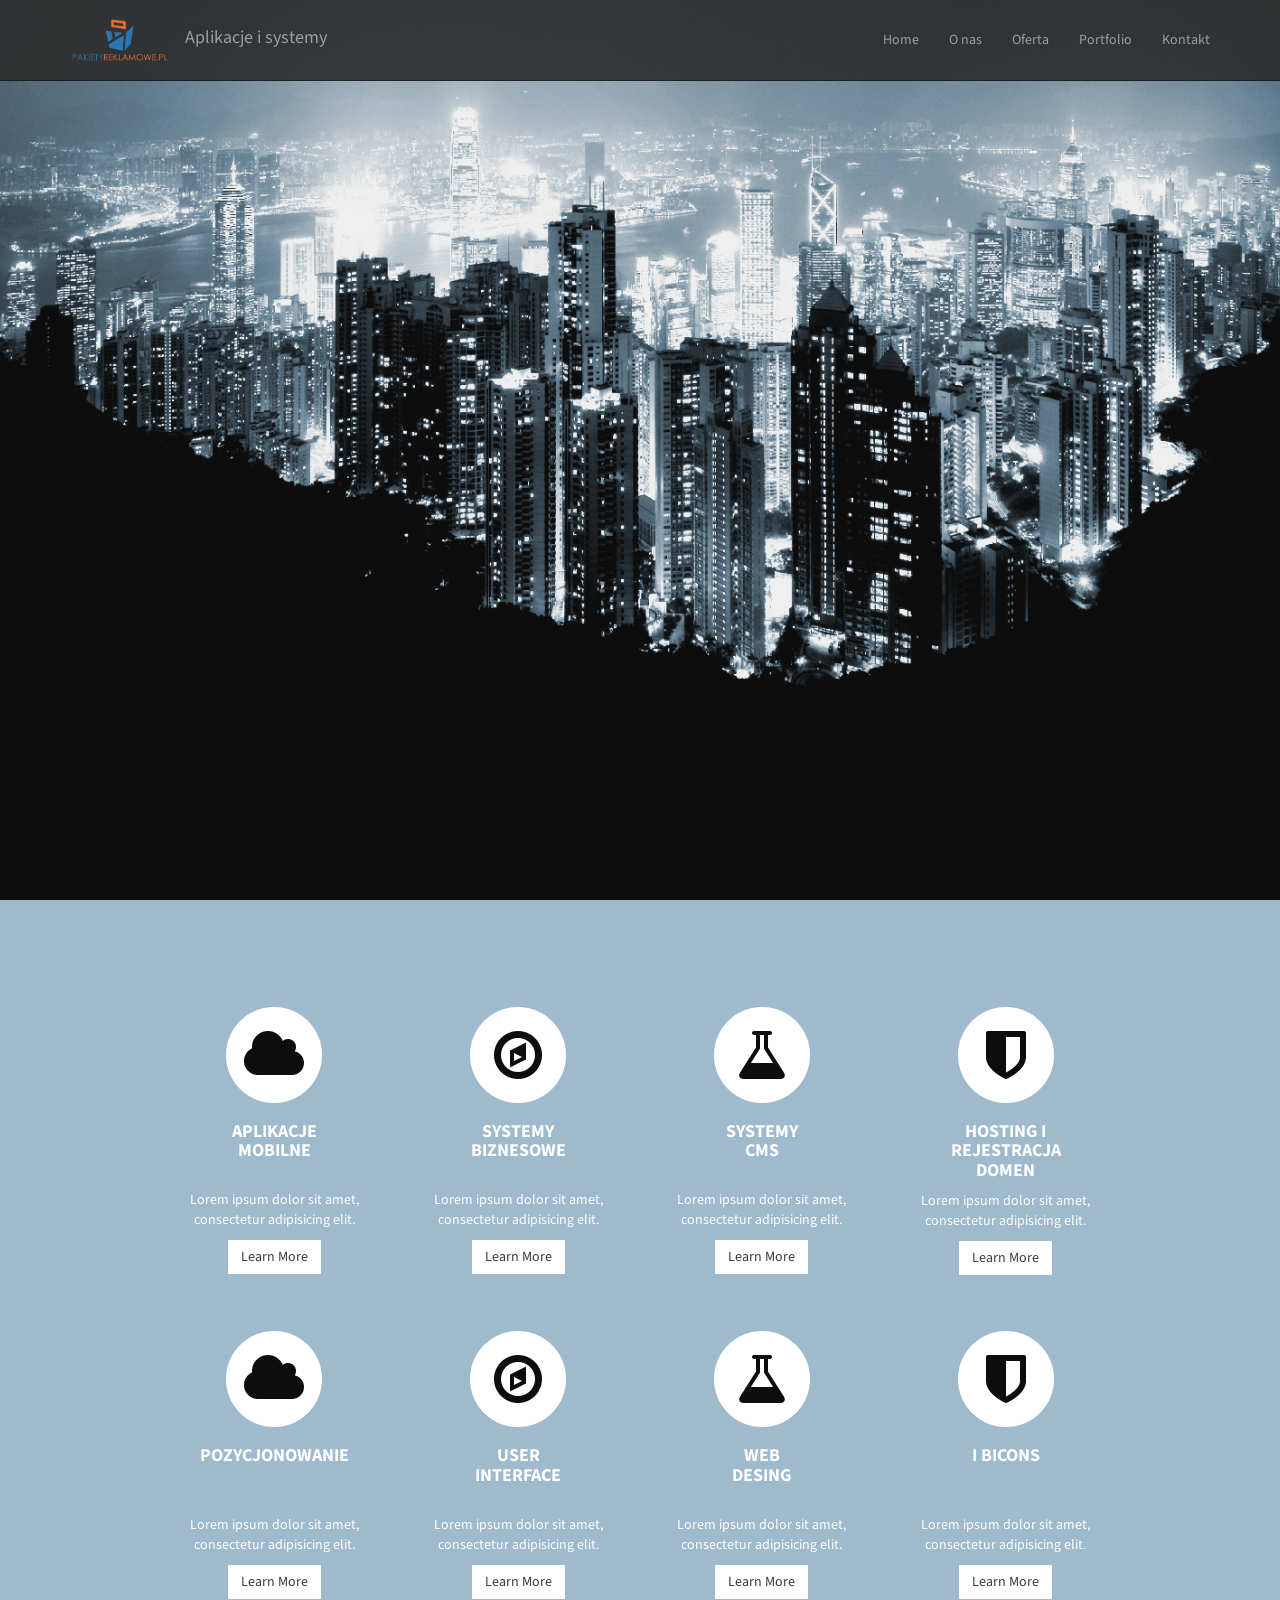
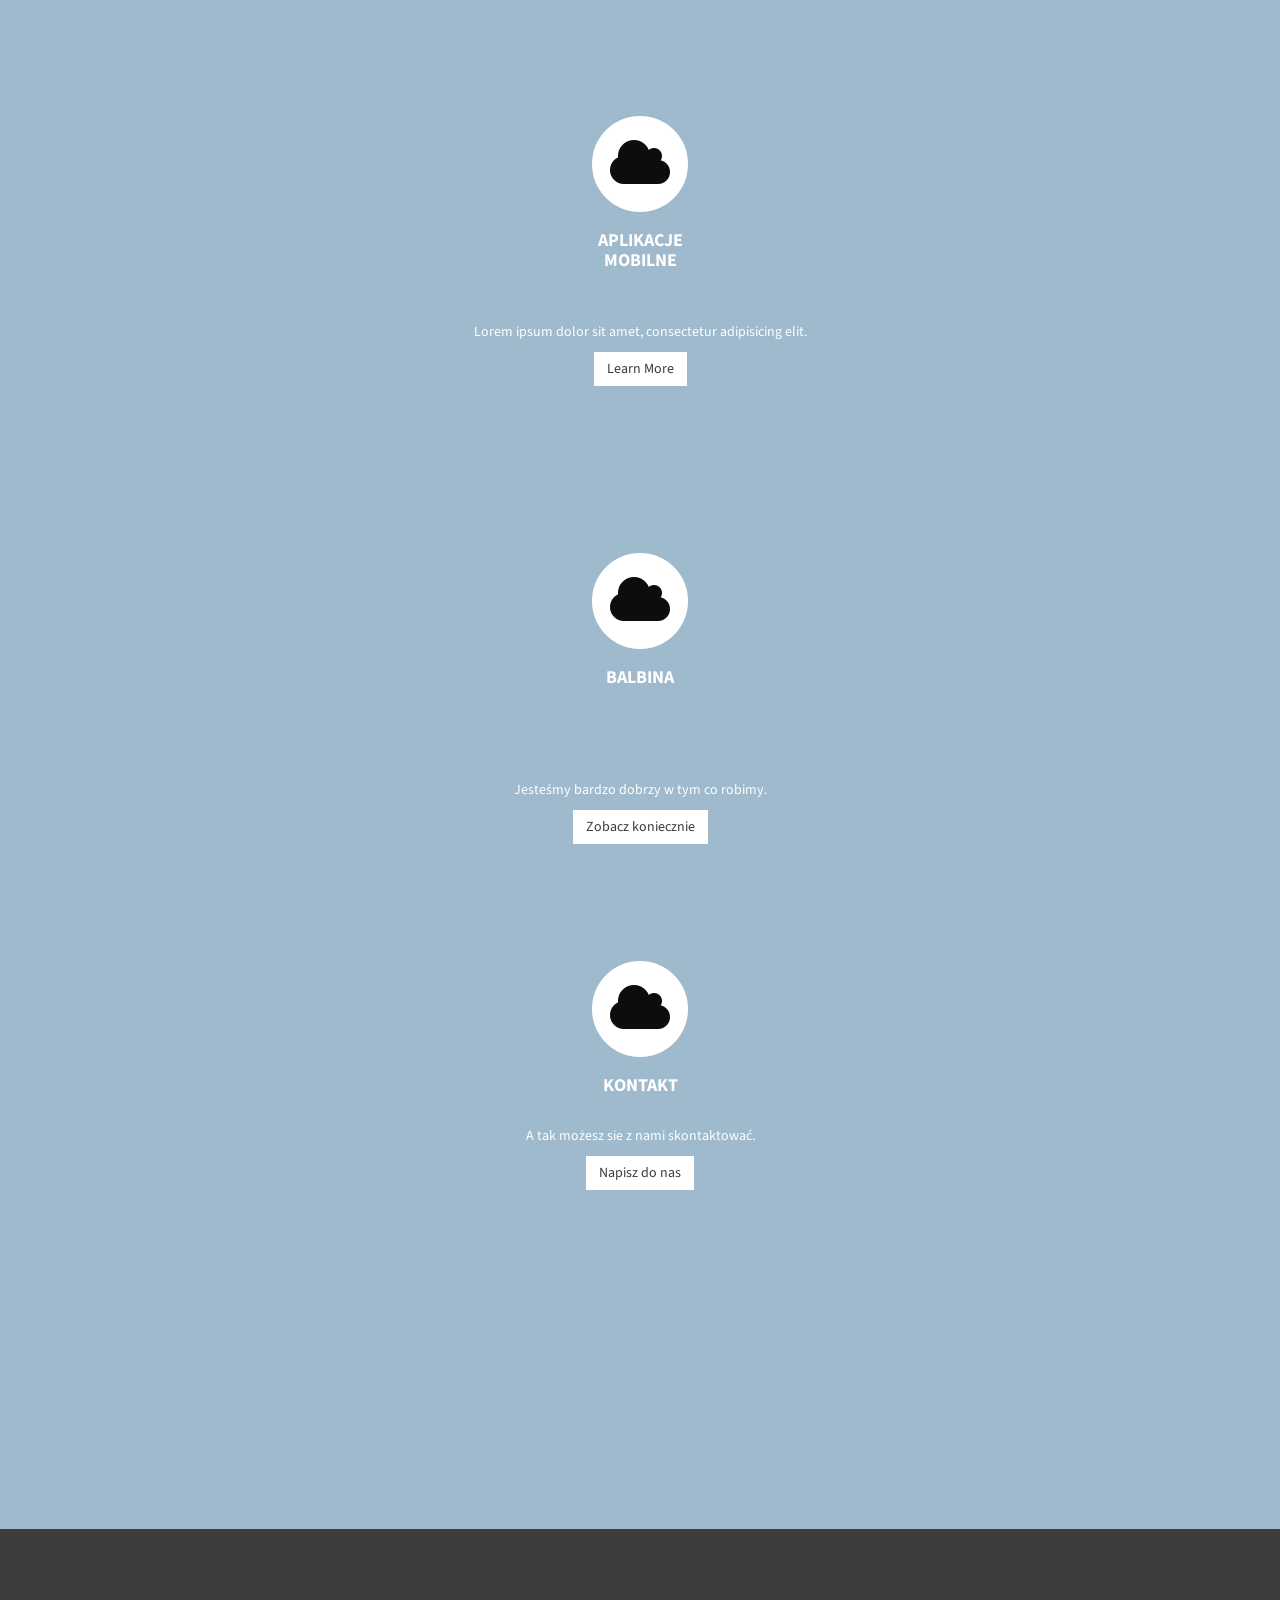
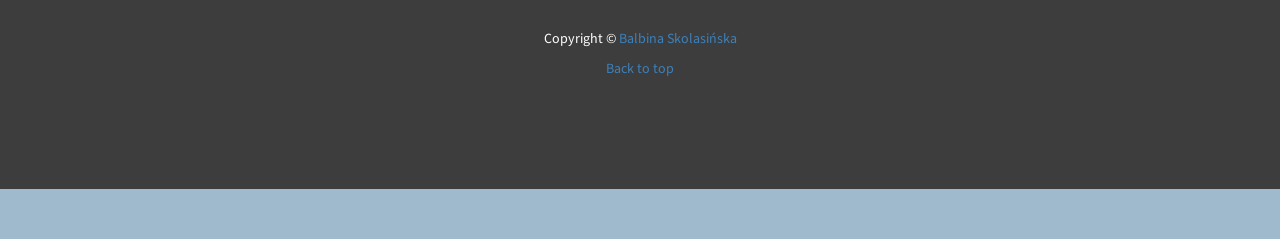
==== index.html @ dfa68007 "na środku" ====
<html>
<head>

    <meta charset="utf-8">
    <meta http-equiv="X-UA-Compatible" content="IE=edge">
    <meta name="viewport" content="width=device-width, initial-scale=1">
    <meta name="description" content="">
    <meta name="author" content="">

    <title>APLIKACJEISYSTEMY.PL</title>

    <!-- Bootstrap Core CSS -->
    <link href="css/bootstrap.min.css" rel="stylesheet">

    <!-- Custom CSS -->
    <link href="css/stylish-portfolio.css" rel="stylesheet">

    <!-- Custom Fonts -->
    <link href="font-awesome/css/font-awesome.min.css" rel="stylesheet" type="text/css">
    <link href="http://fonts.googleapis.com/css?family=Source+Sans+Pro:300,400,700,300italic,400italic,700italic" rel="stylesheet" type="text/css">

    <!--Custom jQuery -->
    <script type="text/javascript" src="js/bootstrap.js"></script>
    <script type="text/javascript" src="js/scrollspy.js"></script>
    <script src="http://ajax.googleapis.com/ajax/libs/jquery/1.10.2/jquery.min.js"></script>
    <script type="text/javascript" src="js/scroll.js"></script>

    <!-- HTML5 Shim and Respond.js IE8 support of HTML5 elements and media queries -->
    <!-- WARNING: Respond.js doesn't work if you view the page via file:// -->
    <!--[if lt IE 9]>
        <script src="https://oss.maxcdn.com/libs/html5shiv/3.7.0/html5shiv.js"></script>
        <script src="https://oss.maxcdn.com/libs/respond.js/1.4.2/respond.min.js"></script>
    <![endif]-->
    
 
</head>

<body data-spy="scroll" data-target="#collapse navbar-collapse navHeaderCollapse">


<div class = "navbar navbar-inverse navbar-fixed-top" >
	<div class = "container">
	  <a class="navbar-brand page-scroll" href="#page-top"><img src ="img/logo.png" height=50px width = 100px /> </a>
            
		<a href = "#top" class = "navbar-brand">Aplikacje i systemy</a>

<button class = "navbar-toggle" data-toggle = "collapse" data-target = ".navHeaderCollapse">

<span class = "icon-bar"></span>
<span class = "icon-bar"></span>
<span class = "icon-bar"></span>


</button>
		<div class = "collapse navbar-collapse navHeaderCollapse">
			<ul class = "nav navbar-nav navbar-right">
			<li><a href="#top">Home</a></li>
			<li><a href="#onas">O nas</a></li>
			<li><a href="#oferta">Oferta</a></li>
			<li><a href="#portfolio">Portfolio</a></li>
			<li><a href="#kontakt">Kontakt</a></li>

			</ul>

			</div>
			</div>
			</div>
			</div>
           


<header id="top" class="header">
        <div class="text-vertical-center">
           
            
        </div>
    </header>



<section  class="onas bg-primary">
        <div class="container" id="onas">
            <div class="row text-center">
                <div class="col-lg-10 col-lg-offset-1">
                    
                    <!--<hr class="small">-->
                    <div class="row" style="margin-top:80px">
                        <div class="col-md-3 col-sm-6">
                            <div class="service-item">
                                <span class="fa-stack fa-4x">
                                <i class="fa fa-circle fa-stack-2x"></i>
                                <i class="fa fa-cloud fa-stack-1x text-primary"></i>
                            </span>
                                <h4 class="podwojne">
                                    <strong>APLIKACJE </br> MOBILNE</strong>
                                </h4>
                                <p>Lorem ipsum dolor sit amet, consectetur adipisicing elit.</p>
                                <a href="#" class="btn btn-light">Learn More</a>
                            </div>
                        </div>
                        <div class="col-md-3 col-sm-6">
                            <div class="service-item">
                                <span class="fa-stack fa-4x">
                                <i class="fa fa-circle fa-stack-2x"></i>
                                <i class="fa fa-compass fa-stack-1x text-primary"></i>
                            </span>
                                <h4 class="podwojne">
                                    <strong>SYSTEMY </br> BIZNESOWE</strong>
                                </h4>
                                <p>Lorem ipsum dolor sit amet, consectetur adipisicing elit.</p>
                                <a href="#" class="btn btn-light">Learn More</a>
                            </div>
                        </div>
                        <div class="col-md-3 col-sm-6">
                            <div class="service-item">
                                <span class="fa-stack fa-4x">
                                <i class="fa fa-circle fa-stack-2x"></i>
                                <i class="fa fa-flask fa-stack-1x text-primary"></i>
                            </span>
                                <h4 class="podwojne">
                                    <strong>SYSTEMY </br> CMS</strong>
                                </h4>
                                <p>Lorem ipsum dolor sit amet, consectetur adipisicing elit.</p>
                                <a href="#" class="btn btn-light">Learn More</a>
                            </div>
                        </div>
                        <div class="col-md-3 col-sm-6">
                            <div class="service-item">
                                <span class="fa-stack fa-4x">
                                <i class="fa fa-circle fa-stack-2x"></i>
                                <i class="fa fa-shield fa-stack-1x text-primary"></i>
                            </span>
                                <h4>
                                    <strong>HOSTING I <br>REJESTRACJA</br>DOMEN</strong>
                                </h4>
                                <p>Lorem ipsum dolor sit amet, consectetur adipisicing elit.</p>
                                <a href="#" class="btn btn-light">Learn More</a>
                            </div>
                        </div>
                    </div>
                    <!-- /.row (nested) -->
                </div>
                <!-- /.col-lg-10 -->
            </div>
            <!-- /.row -->
        </div>
        <!-- /.container -->
    </section>
	<section id="onas" class="onas bg-primary">
        <div class="container">
            <div class="row text-center">
                <div class="col-lg-10 col-lg-offset-1">
                    
                    <!--<hr class="small">-->
                    <div class="row">
                        <div class="col-md-3 col-sm-6">
                            <div class="service-item">
                                <span class="fa-stack fa-4x">
                                <i class="fa fa-circle fa-stack-2x"></i>
                                <i class="fa fa-cloud fa-stack-1x text-primary"></i>
                            </span>
                                <h4 class="pojedyncze">
                                    <strong>POZYCJONOWANIE</strong>
                                </h4>
                                <p>Lorem ipsum dolor sit amet, consectetur adipisicing elit.</p>
                                <a href="#" class="btn btn-light">Learn More</a>
                            </div>
                        </div>
                        <div class="col-md-3 col-sm-6">
                            <div class="service-item">
                                <span class="fa-stack fa-4x">
                                <i class="fa fa-circle fa-stack-2x"></i>
                                <i class="fa fa-compass fa-stack-1x text-primary"></i>
                            </span>
                                <h4 class="podwojne">
                                    <strong>USER </br> INTERFACE</strong>
                                </h4>
                                <p>Lorem ipsum dolor sit amet, consectetur adipisicing elit.</p>
                                <a href="#" class="btn btn-light">Learn More</a>
                            </div>
                        </div>
                        <div class="col-md-3 col-sm-6">
                            <div class="service-item">
                                <span class="fa-stack fa-4x">
                                <i class="fa fa-circle fa-stack-2x"></i>
                                <i class="fa fa-flask fa-stack-1x text-primary"></i>
                            </span>
                                <h4 class="podwojne">
                                    <strong>WEB </br> DESING</strong>
                                </h4>
                                <p>Lorem ipsum dolor sit amet, consectetur adipisicing elit.</p>
                                <a href="#" class="btn btn-light">Learn More</a>
                            </div>
                        </div>
                        <div class="col-md-3 col-sm-6">
                            <div class="service-item">
                                <span class="fa-stack fa-4x">
                                <i class="fa fa-circle fa-stack-2x"></i>
                                <i class="fa fa-shield fa-stack-1x text-primary"></i>
                            </span>
                                <h4 class="pojedyncze">
                                    <strong>I BICONS</strong>
                                </h4>
                                <p>Lorem ipsum dolor sit amet, consectetur adipisicing elit.</p>
                                <a href="#" class="btn btn-light">Learn More</a>
                            </div>
                        </div>
                    </div>
                    <!-- /.row (nested) -->
                </div>
                <!-- /.col-lg-10 -->
            </div>
            <!-- /.row -->
        </div>
        <!-- /.container -->
    </section>
    <section id="oferta" class="oferta bg-primary">
    
  <div class="container">
            <div class="row text-center">
                <div class="col-lg-10 col-lg-offset-1">
                    
                    <!--<hr class="small">-->
                    <div class="row" style="margin-top:80px">
                         <div class="col-md-6 col-md-offset-3 col-sm-3">
                            <div class="service-item">
                                <span class="fa-stack fa-4x">
                                <i class="fa fa-circle fa-stack-2x"></i>
                                <i class="fa fa-cloud fa-stack-1x text-primary"></i>
                            </span>
                                <h4 class="podwojne">
                                    <strong>APLIKACJE </br> MOBILNE</strong>
                                </h4>
                                <p>Lorem ipsum dolor sit amet, consectetur adipisicing elit.</p>
                                <a href="#" class="btn btn-light">Learn More</a>
                            </div>
                            </div>
                            </div>
                            </div>
                            </div>
                            </div>

<section id="portfolio" class="portfolio bg-primary">
    
  <div class="container">
            <div class="row text-center">
                <div class="col-lg-10 col-lg-offset-1">
                    
                    <!--<hr class="small">-->
                    <div class="row" style="margin-top:80px">
                         <div class="col-md-6 col-md-offset-3 col-sm-3">
                            <div class="service-item">
                                <span class="fa-stack fa-4x">
                                <i class="fa fa-circle fa-stack-2x"></i>
                                <i class="fa fa-cloud fa-stack-1x text-primary"></i>
                            </span>
                                <h4 class="pojedyncze">
                                    <strong>BALBINA</strong>
                                </h4>
                                <p>Jesteśmy bardzo dobrzy w tym co robimy.</p>
                                <a href="#" class="btn btn-light">Zobacz koniecznie</a>
                            </div>
                            </div>
                            </div>
                            </div>
                            </div>
                            </div>

<section id="kontakt" class="kontakt bg-primary">
  <div class="container">
            <div class="row text-center">
                <div class="col-lg-10 col-lg-offset-1">
                    
                    <!--<hr class="small">-->
                    <div class="row" style="margin-top:80px">
                        <div class="col-md-6 col-md-offset-3 col-sm-3">
                            <div class="service-item">
                                <span class="fa-stack fa-4x">
                                <i class="fa fa-circle fa-stack-2x"></i>
                                <i class="fa fa-cloud fa-stack-1x text-primary"></i>
                            </span>
                                <h4>
                                    <strong>KONTAKT </br></strong>
                                </h4>
                            </div>
                            <p>A tak możesz sie z nami skontaktować.</p>
                            <a href="#" class="btn btn-light">Napisz do nas</a>
                        </div>
                            <div id="map-container" class="col-md-1"></div>
                    </div>

    <!-- jQuery (necessary for Bootstrap's JavaScript plugins) -->
    <script src="http://cdnjs.cloudflare.com/ajax/libs/jquery/2.0.3/jquery.min.js"></script>
    <!-- Include all compiled plugins (below), or include individual files as needed -->
    <script src="http://cdnjs.cloudflare.com/ajax/libs/twitter-bootstrap/3.1.1/js/bootstrap.min.js"></script>
    <script src="http://maps.google.com/maps/api/js?sensor=false"></script>
    <script type="text/javascript" src="js/map.js"></script>
                            </div>
                        </div>
                    </div>
                </div>
            </div>
          </div>
    </section>
	

	</body>
    <div class="alt2">
    <div class="container">
    <footer>

<p align="center"> Copyright &copy;  <a href="mailto:balbina@pakietyreklamowe.pl">Balbina Skolasińska</p>
     </a> </p>
<p align="center"> <a href="#top">Back to top</a></p>
     </footer>
   </div>
   </div>
	</html>
---- css/stylish-portfolio.css ----
/*!
 * Start Bootstrap - Stylish Portfolio Bootstrap Theme (http://startbootstrap.com)
 * Code licensed under the Apache License v2.0.
 * For details, see http://www.apache.org/licenses/LICENSE-2.0.
 */

/* Global Styles */

html,
body {
    width: 100%;
    height: 100%;
}

body {
    font-family: "Source Sans Pro","Helvetica Neue",Helvetica,Arial,sans-serif;
}

.text-vertical-center {
    display: table-cell;
    text-align: center;
    vertical-align: middle;
}

.text-vertical-center h1 {
    margin: 0;
    padding: 0;
    font-size: 4.5em;
    font-weight: 700;
}

/* Custom Button Styles */


.navbar-default {
    border-color: rgba(34,34,34,.05);
    font-family: 'Open Sans','Helvetica Neue',Arial,sans-serif;
    background-color: #fff;
    -webkit-transition: all .35s;
    -moz-transition: all .35s;
    transition: all .35s;
}

.navbar-default .navbar-header .navbar-brand {
    text-transform: uppercase;
    font-family: 'Open Sans','Helvetica Neue',Arial,sans-serif;
    font-weight: 700;
    color: #f05f40;
}

.navbar-default .navbar-header .navbar-brand:hover,
.navbar-default .navbar-header .navbar-brand:focus {
    color: #eb3812;
}

.navbar-default .nav > li>a,
.navbar-default .nav>li>a:focus {
    text-transform: uppercase;
    font-size: 13px;
    font-weight: 700;
    color: #222;
}

.navbar-default .nav > li>a:hover,
.navbar-default .nav>li>a:focus:hover {
    color: #f05f40;
}

.navbar-default .nav > li.active>a,
.navbar-default .nav>li.active>a:focus {
    color: #f05f40!important;
    background-color: transparent;
}

.navbar-default .nav > li.active>a:hover,
.navbar-default .nav>li.active>a:focus:hover {
    background-color: transparent;
}

@media(min-width:768px) {
    .navbar-default {
        border-color: rgba(255,255,255,.3);
        background-color: transparent;
    }

    .navbar-default .navbar-header .navbar-brand {
        color: rgba(255,255,255,.7);
    }

    .navbar-default .navbar-header .navbar-brand:hover,
    .navbar-default .navbar-header .navbar-brand:focus {
        color: #fff;
    }

    .navbar-default .nav > li>a,
    .navbar-default .nav>li>a:focus {
        color: rgba(255,255,255,.7);
    }

    .navbar-default .nav > li>a:hover,
    .navbar-default .nav>li>a:focus:hover {
        color: #fff;
    }

    .navbar-default.affix {
        border-color: rgba(34,34,34,.05);
        background-color: #fff;
    }

    .navbar-default.affix .navbar-header .navbar-brand {
        font-size: 14px;
        color: #f05f40;
    }

    .navbar-default.affix .navbar-header .navbar-brand:hover,
    .navbar-default.affix .navbar-header .navbar-brand:focus {
        color: #eb3812;
    }

    .navbar-default.affix .nav > li>a,
    .navbar-default.affix .nav>li>a:focus {
        color: #222;
    }

    .navbar-default.affix .nav > li>a:hover,
    .navbar-default.affix .nav>li>a:focus:hover {
        color: #f05f40;
    }
}


.btn-dark {
    border-radius: 0;
    color: #fff;
    background-color: rgba(0,0,0,0.4);
}

.btn-dark:hover,
.btn-dark:focus,
.btn-dark:active {
    color: #fff;
    background-color: rgba(0,0,0,0.7);
}

.btn-light {
    border-radius: 0;
    color: #333;
    background-color: rgb(255,255,255);
}

.btn-light:hover,
.btn-light:focus,
.btn-light:active {
    color: #333;
    background-color: rgba(255,255,255,0.8);
}

/* Custom Horizontal Rule */

/*(hr.small {
    max-width: 100px;
}*/

/* Side Menu */

#sidebar-wrapper {
    z-index: 1000;
    position: fixed;
    right: 0;
    width: 250px;
    height: 100%;
    margin-right: -250px;
    overflow-y: auto;
    background: #222;
    -webkit-transition: all 0.4s ease 0s;
    -moz-transition: all 0.4s ease 0s;
    -ms-transition: all 0.4s ease 0s;
    -o-transition: all 0.4s ease 0s;
    transition: all 0.4s ease 0s;
}

.sidebar-nav {
    position: absolute;
    top: 0;
    width: 250px;
    margin: 0;
    padding: 0;
    list-style: none;
}

.sidebar-nav li {
    text-indent: 20px;
    line-height: 40px;
}

.sidebar-nav li a {
    display: block;
    text-decoration: none;
    color: #999;
}

.sidebar-nav li a:hover {
    text-decoration: none;
    color: #fff;
    background: rgba(255,255,255,0.2);
}

.sidebar-nav li a:active,
.sidebar-nav li a:focus {
    text-decoration: none;
}

.sidebar-nav > .sidebar-brand {
    height: 55px;
    font-size: 18px;
    line-height: 55px;
}

.sidebar-nav > .sidebar-brand a {
    color: #999;
}

.sidebar-nav > .sidebar-brand a:hover {
    color: #fff;
    background: none;
}

#menu-toggle {
    z-index: 1;
    position: fixed;
    top: 0;
    right: 0;
}

#sidebar-wrapper.active {
    right: 250px;
    width: 250px;
    -webkit-transition: all 0.4s ease 0s;
    -moz-transition: all 0.4s ease 0s;
    -ms-transition: all 0.4s ease 0s;
    -o-transition: all 0.4s ease 0s;
    transition: all 0.4s ease 0s;
}

.toggle {
    margin: 5px 5px 0 0;
}

/* Header */

.header {
    display: table;
    position: relative;
    width: 100%;
    height: 100%;
    background: url(../img/bg.png) no-repeat center center scroll;
    -webkit-background-size: cover;
    -moz-background-size: cover;
    background-size: cover;
    -o-background-size: cover;
}

/* About */

.about {
    padding: 50px 0;
}

/* Services */

.services {
    padding: 50px 0;
}

.service-item {
    margin-bottom: 30px;
}

/* Callout */

.callout {
    display: table;
    width: 100%;
    height: 400px;
    color: #fff;
    background: url(../img/callout.jpg) no-repeat center center scroll;
    -webkit-background-size: cover;
    -moz-background-size: cover;
    background-size: cover;
    -o-background-size: cover;
}

/* Portfolio */

.portfolio {
    padding: 50px 0;
}

.portfolio-item {
    margin-bottom: 30px;
}

.img-portfolio {
    margin: 0 auto;
}

.img-portfolio:hover {
    opacity: 0.8;
}

/* Call to Action */

.call-to-action {
    padding: 50px 0;
}

.call-to-action .btn {
    margin: 10px;
}

/* Map */

.map {
    height: 500px;
}

@media(max-width:768px) {
    .map {
        height: 75%;
    }
}

/* Footer */

footer {
    padding: 100px 0;
}
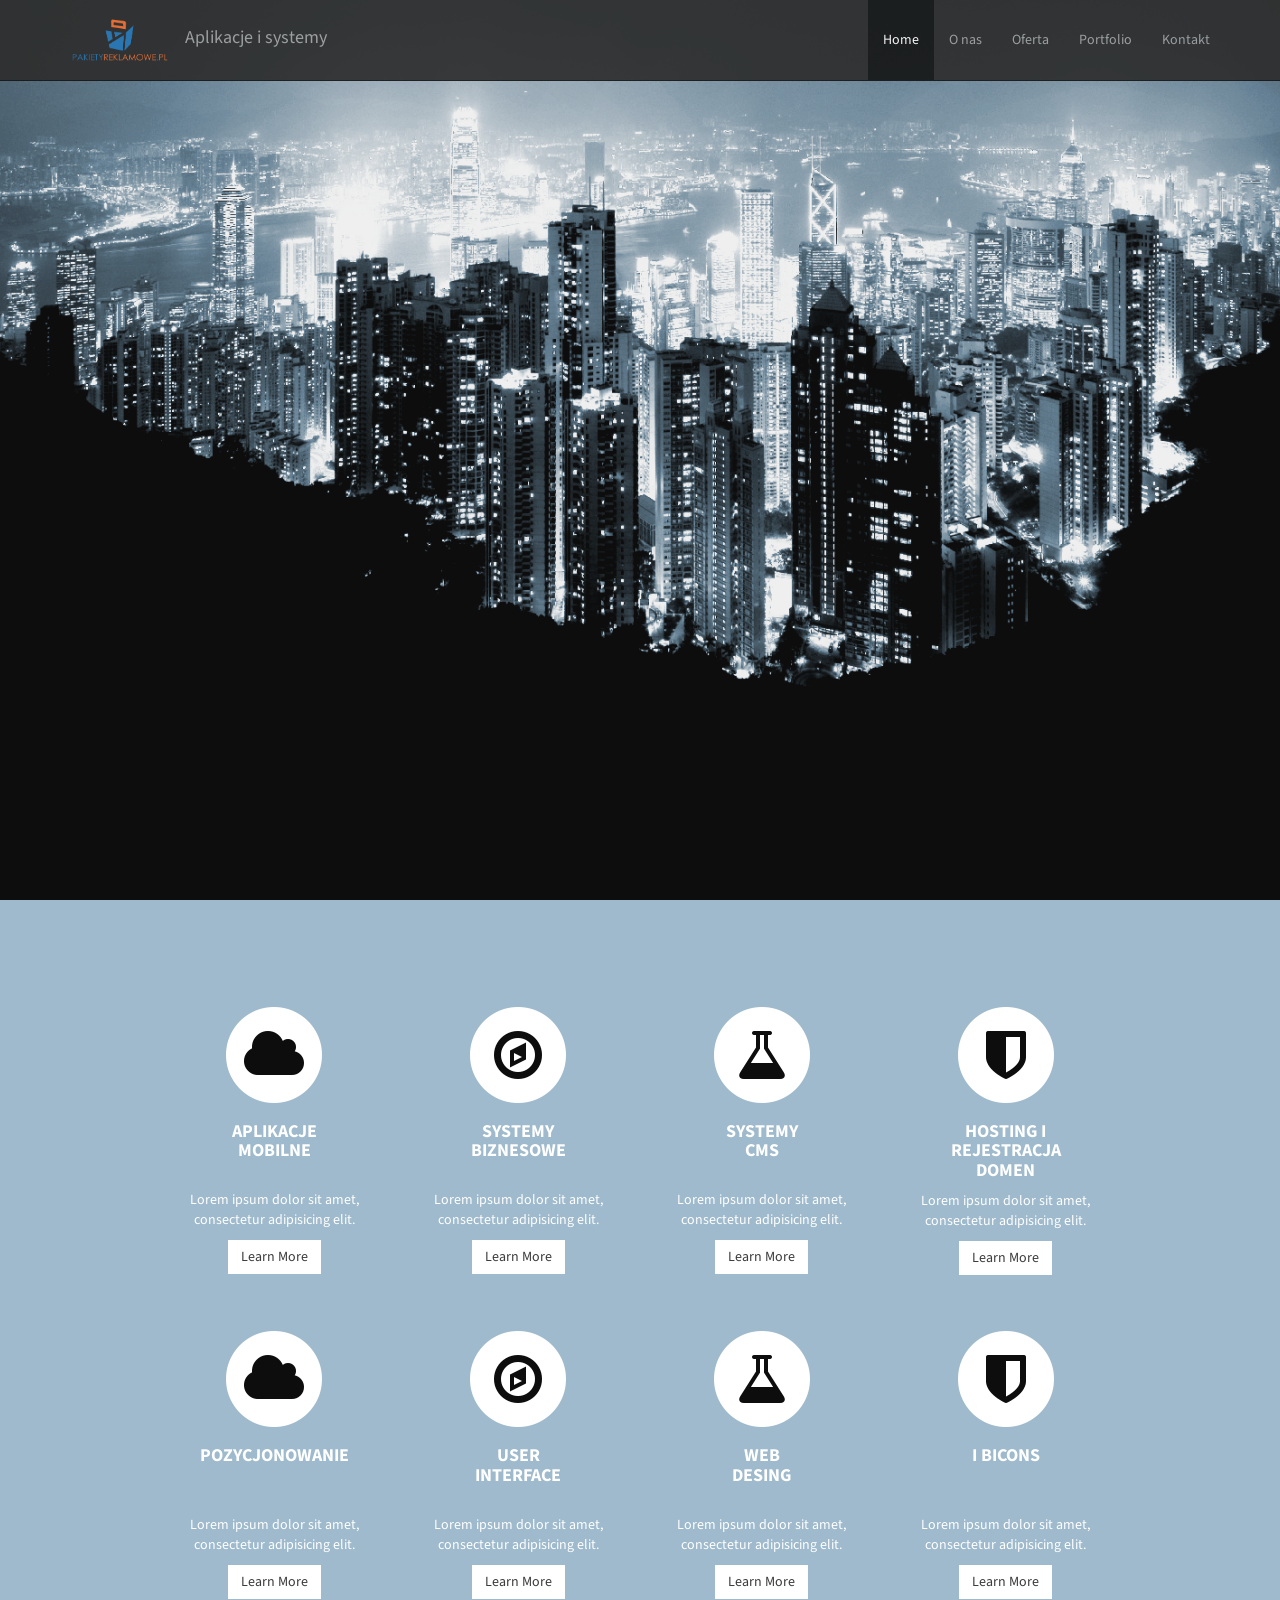
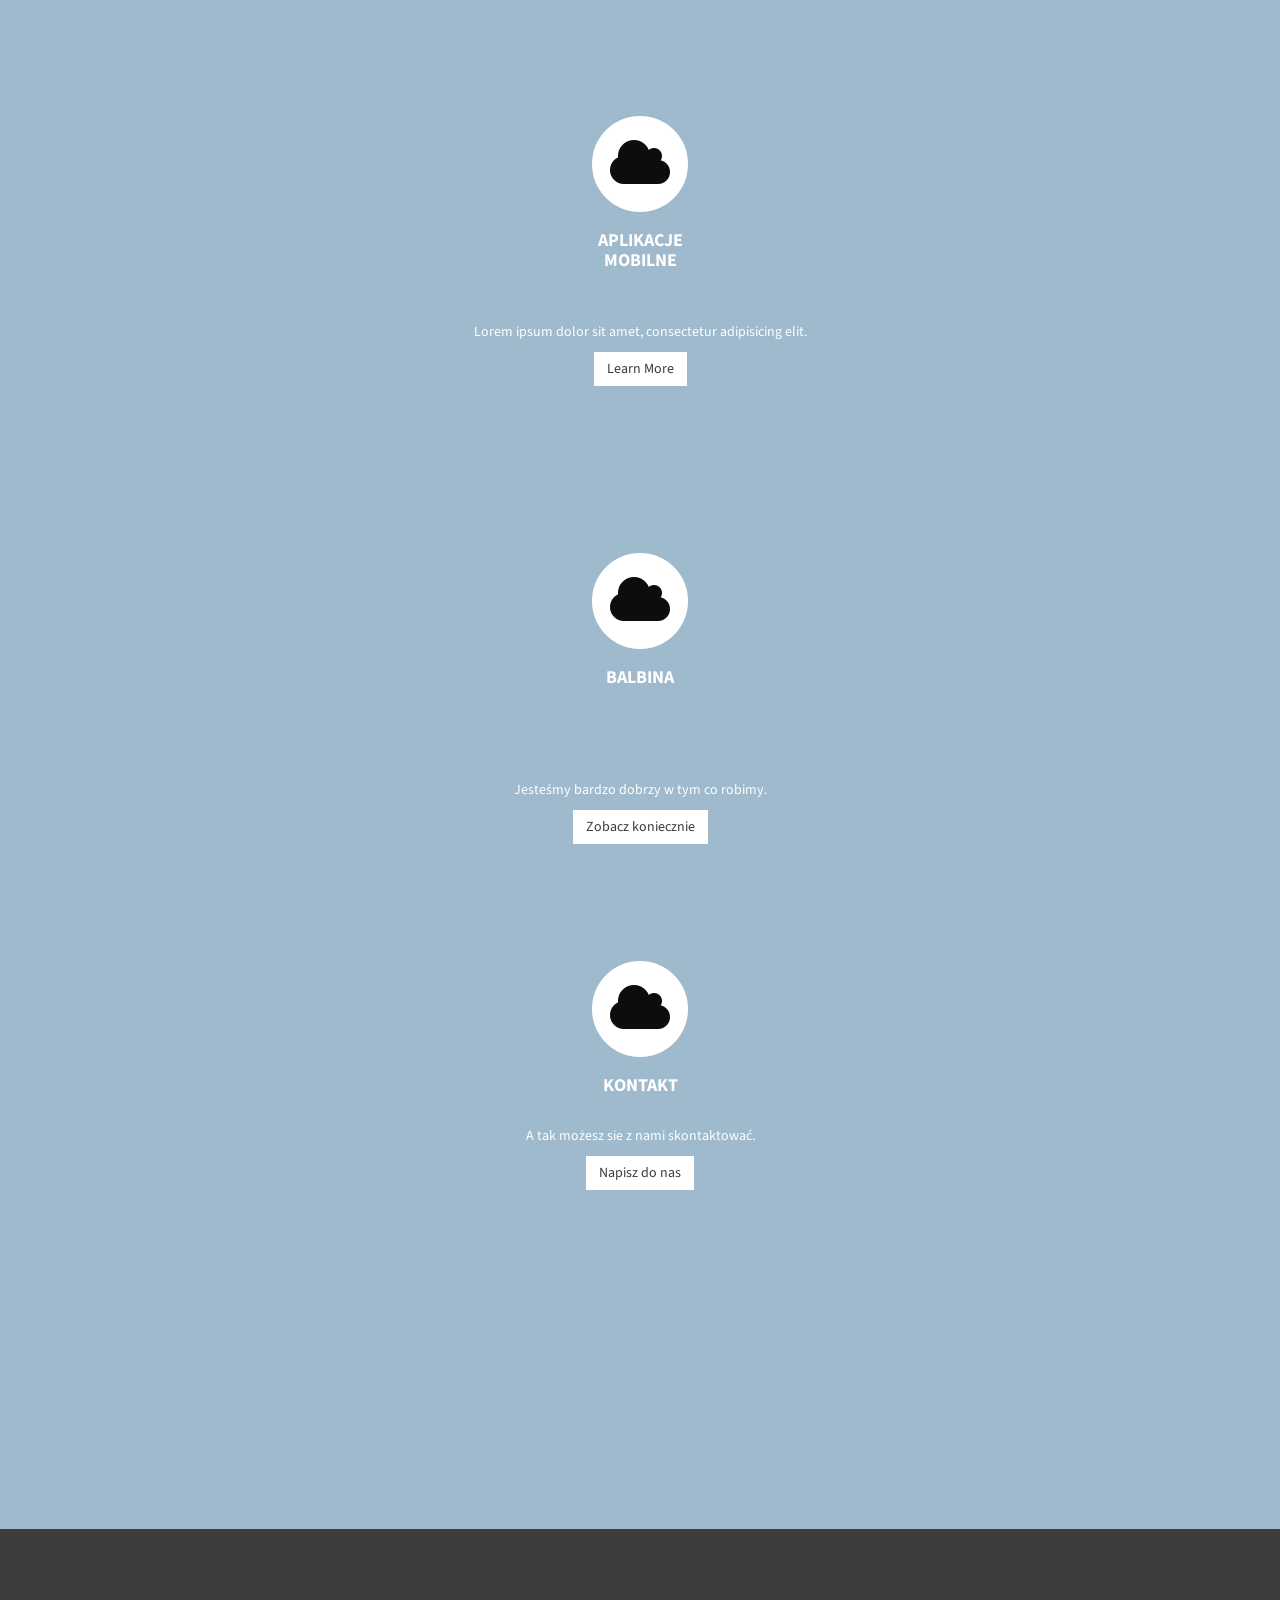
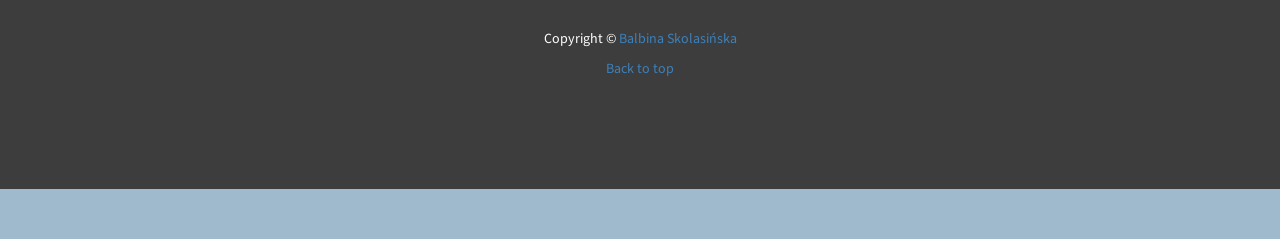
==== commit 6eea3d95: "Balba Działa!" ====
--- a/index.html
+++ b/index.html
@@ -33,12 +33,13 @@
     <![endif]-->
     
  
-</head>
-
-<body data-spy="scroll" data-target="#collapse navbar-collapse navHeaderCollapse">
-
-
-<div class = "navbar navbar-inverse navbar-fixed-top" >
+
+
+
+<body data-spy="scroll" data-target="#myScrollspy" data-offset="20" data-target=" scroll #collapse navbar-collapse navHeaderCollapse">
+
+
+<div class = "navbar navbar-inverse navbar-fixed-top" role="navigation">
 	<div class = "container">
 	  <a class="navbar-brand page-scroll" href="#page-top"><img src ="img/logo.png" height=50px width = 100px /> </a>
             
@@ -52,9 +53,9 @@
 
 
 </button>
-		<div class = "collapse navbar-collapse navHeaderCollapse">
+		<nav class = "collapse navbar-collapse navHeaderCollapse" id="myScrollspy">
 			<ul class = "nav navbar-nav navbar-right">
-			<li><a href="#top">Home</a></li>
+			<li class="active"><a href="#top">Home</a></li>
 			<li><a href="#onas">O nas</a></li>
 			<li><a href="#oferta">Oferta</a></li>
 			<li><a href="#portfolio">Portfolio</a></li>
@@ -62,10 +63,10 @@
 
 			</ul>
 
-			</div>
-			</div>
-			</div>
-			</div>
+			</nav>
+		</div>
+	</div>
+</div>
            
 
 
@@ -214,20 +215,24 @@
         </div>
         <!-- /.container -->
     </section>
-    <section id="oferta" class="oferta bg-primary">
+    <section class="oferta bg-primary">
     
-  <div class="container">
-            <div class="row text-center">
-                <div class="col-lg-10 col-lg-offset-1">
-                    
+  <div class="container" id="oferta">
+            <div class="row text-center">
+                <div class="col-lg-10 col-lg-offset-1">
+                   
                     <!--<hr class="small">-->
                     <div class="row" style="margin-top:80px">
+
                          <div class="col-md-6 col-md-offset-3 col-sm-3">
-                            <div class="service-item">
-                                <span class="fa-stack fa-4x">
-                                <i class="fa fa-circle fa-stack-2x"></i>
-                                <i class="fa fa-cloud fa-stack-1x text-primary"></i>
-                            </span>
+
+                            <div class="service-item">
+                                <span class="fa-stack fa-4x">
+                                
+                                <i class="fa fa-circle fa-stack-2x"></i>
+                                <i class="fa fa-cloud fa-stack-1x text-primary"></i>
+                            </span>
+
                                 <h4 class="podwojne">
                                     <strong>APLIKACJE </br> MOBILNE</strong>
                                 </h4>
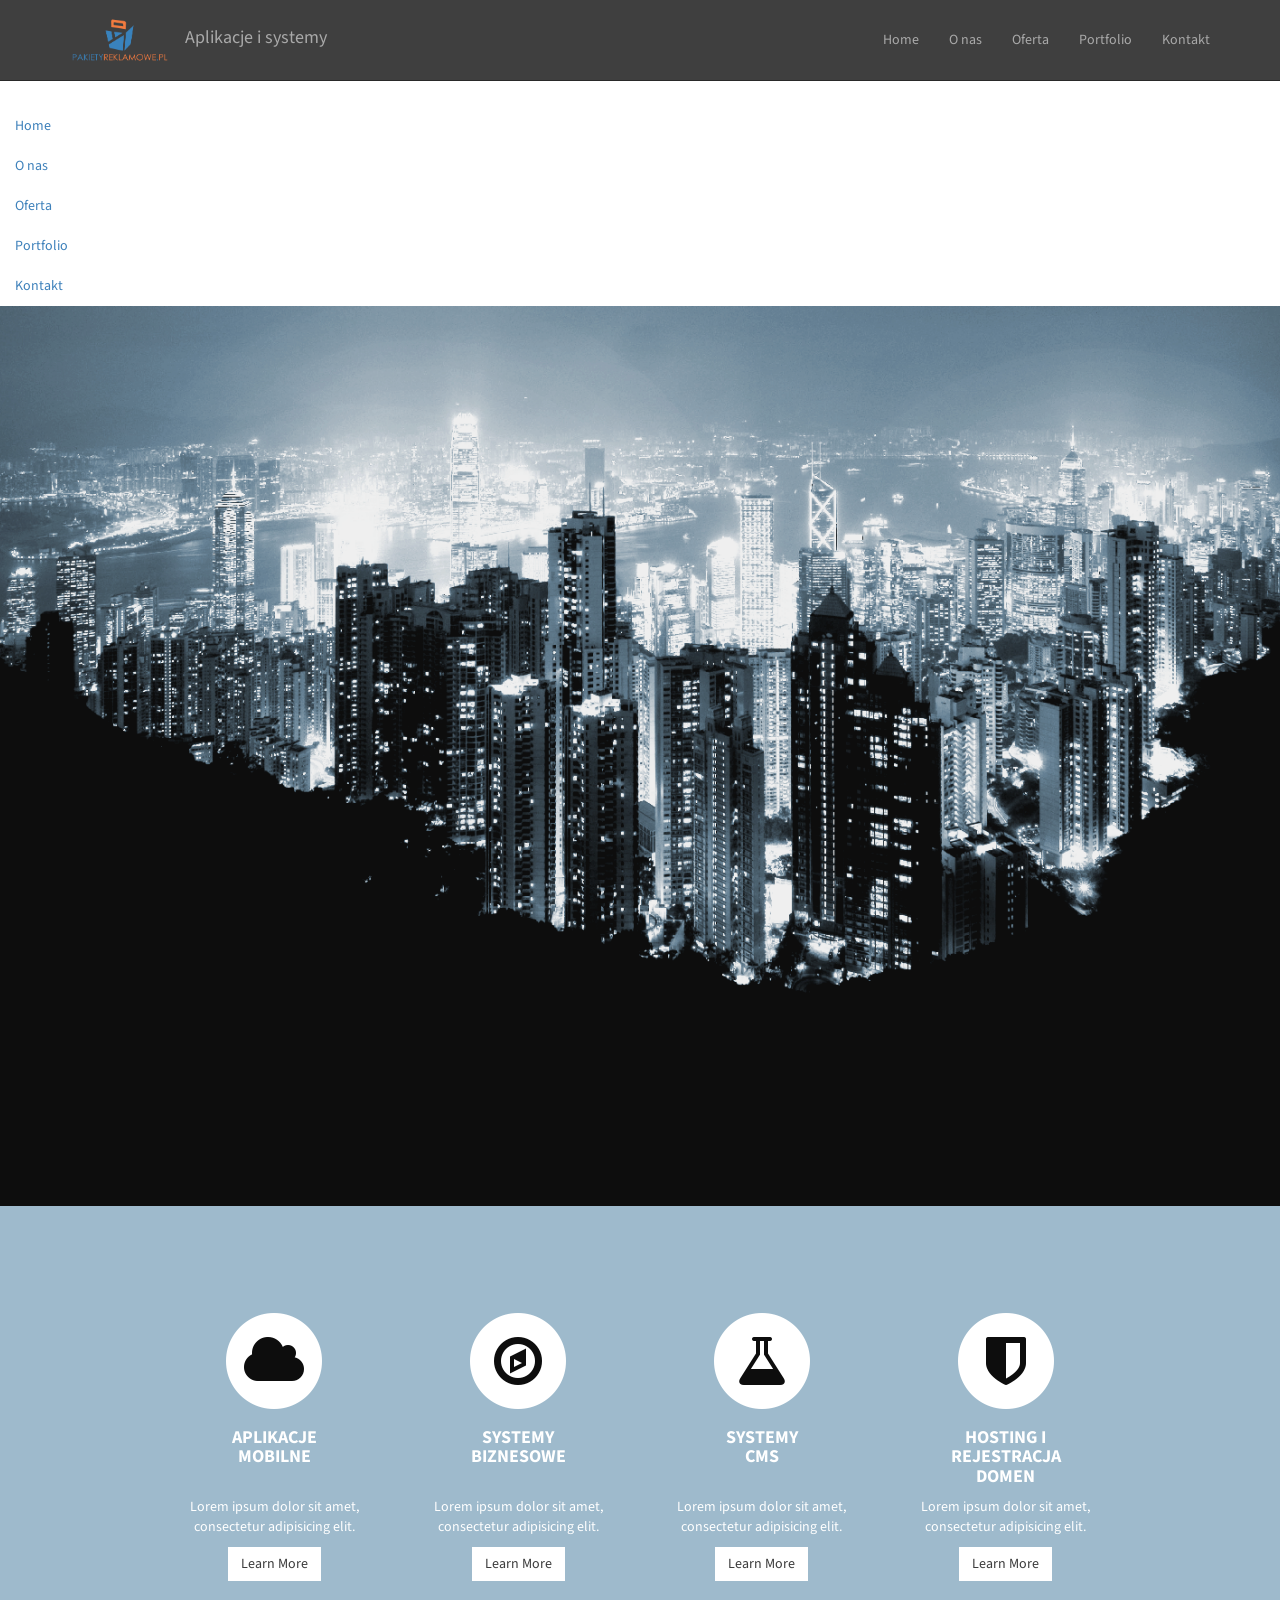
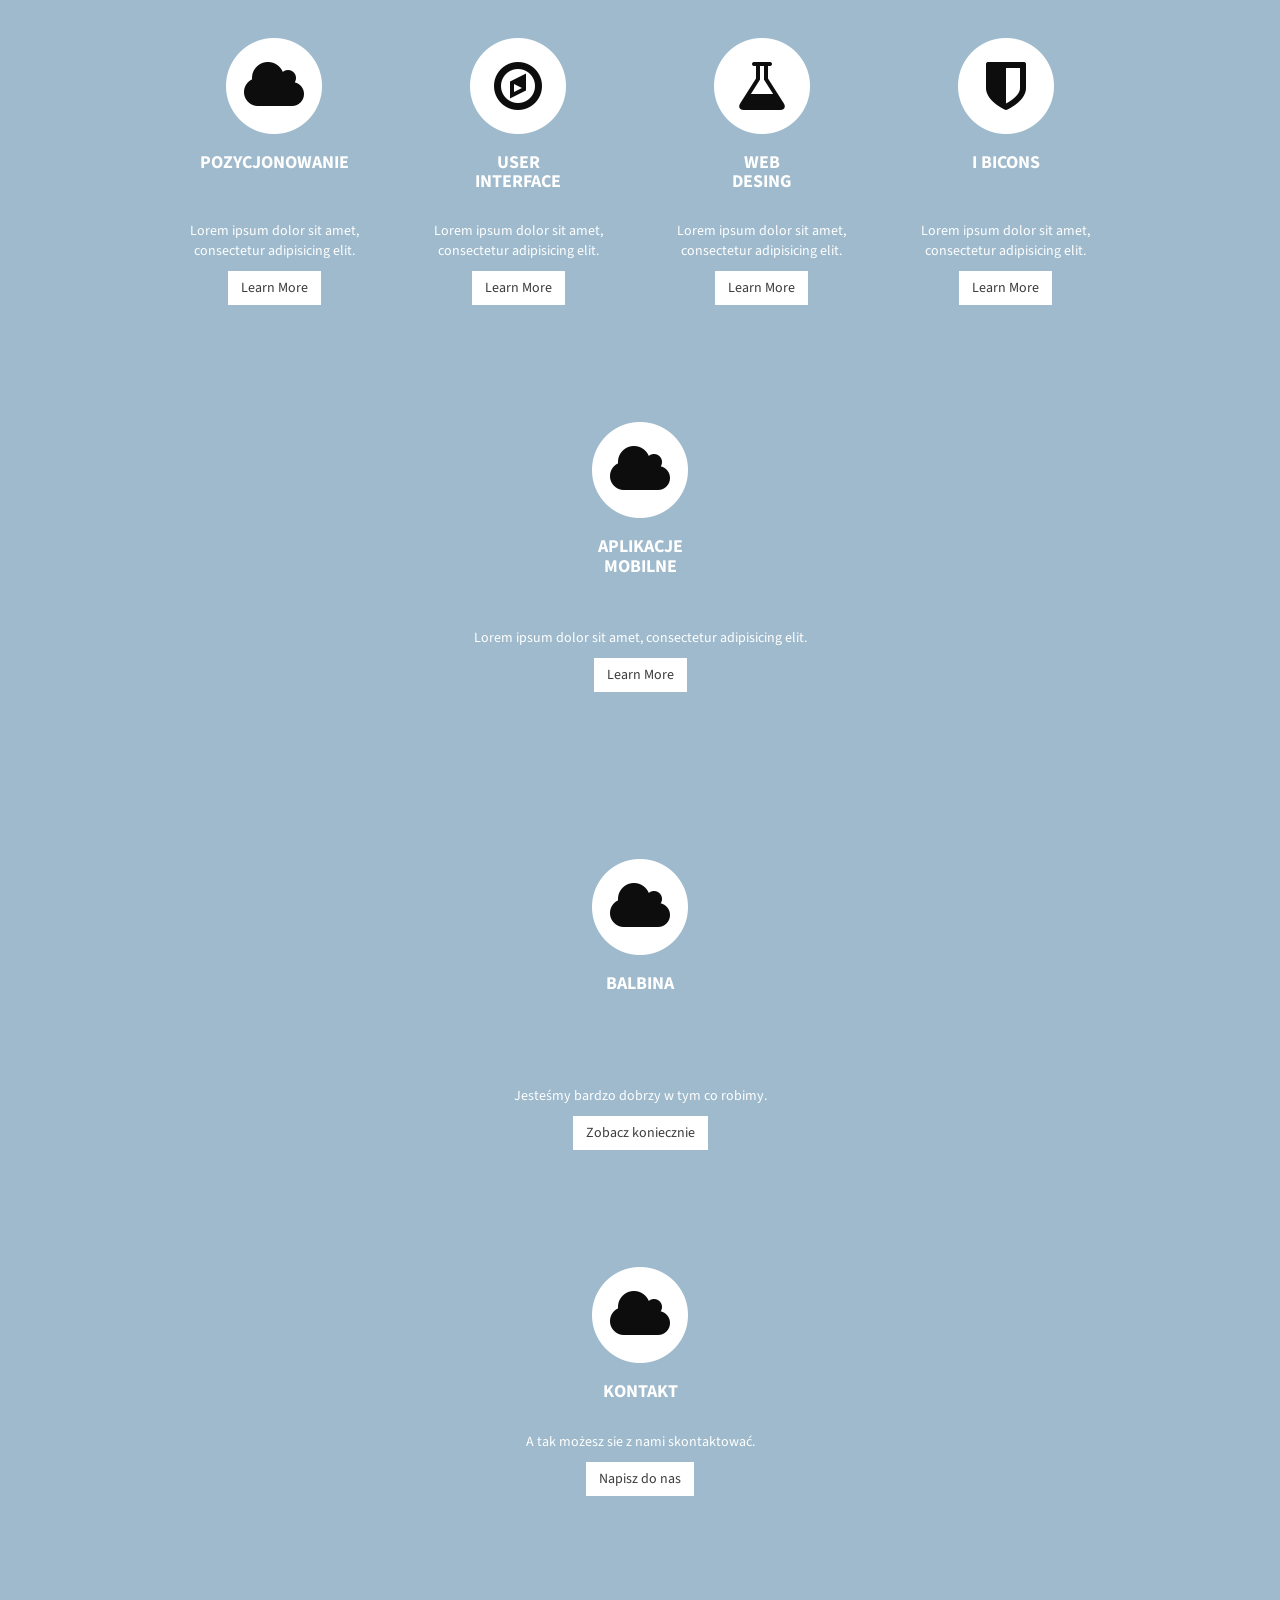
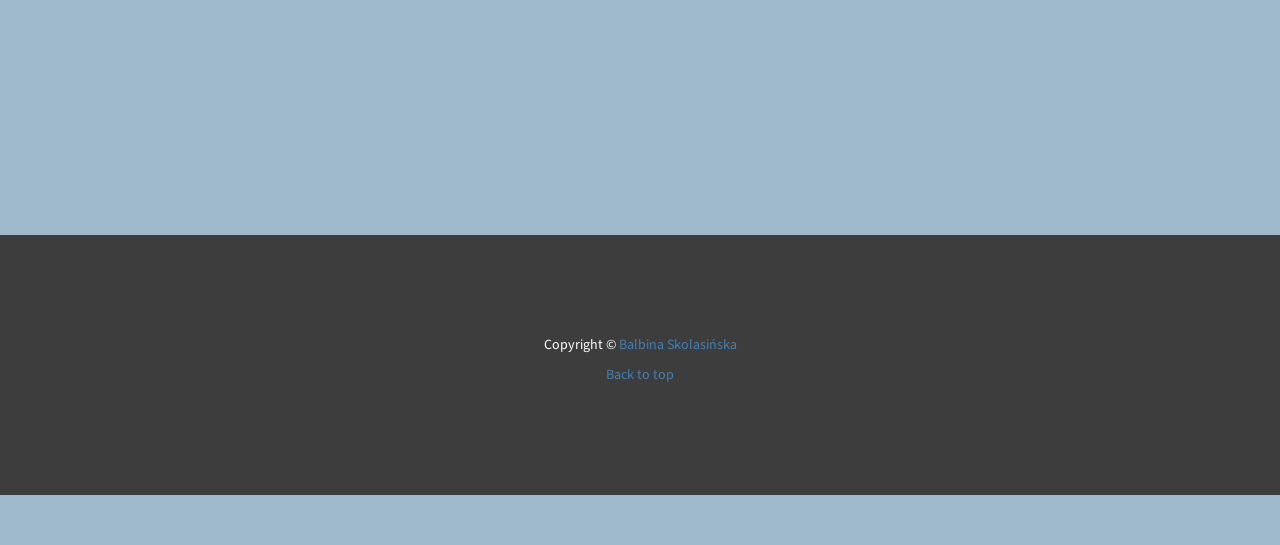
==== commit d50a8608: "dddfdf gffgfg" ====
--- a/index.html
+++ b/index.html
@@ -36,7 +36,7 @@
 
 
 
-<body data-spy="scroll" data-target="#myScrollspy" data-offset="20" data-target=" scroll #collapse navbar-collapse navHeaderCollapse">
+<body data-spy="scroll" data-target="#myScrollspy" data-offset="20" data-target="scroll #collapse navbar-collapse navHeaderCollapse">
 
 
 <div class = "navbar navbar-inverse navbar-fixed-top" role="navigation">
@@ -67,6 +67,20 @@
 		</div>
 	</div>
 </div>
+
+    <div class="row" style="margin-top:80px">
+     <div class="col-md-3">
+        <div class="bs-sidebar-fixed">
+            <ul class="nav bs-didenav" id="example">
+                <li class="active"><a href="#top">Home</a></li>
+            <li><a href="#onas">O nas</a></li>
+            <li><a href="#oferta">Oferta</a></li>
+            <li><a href="#portfolio">Portfolio</a></li>
+            <li><a href="#kontakt">Kontakt</a></li>
+            </ul>
+        </div>
+     </div>
+     </div>
            
 
 
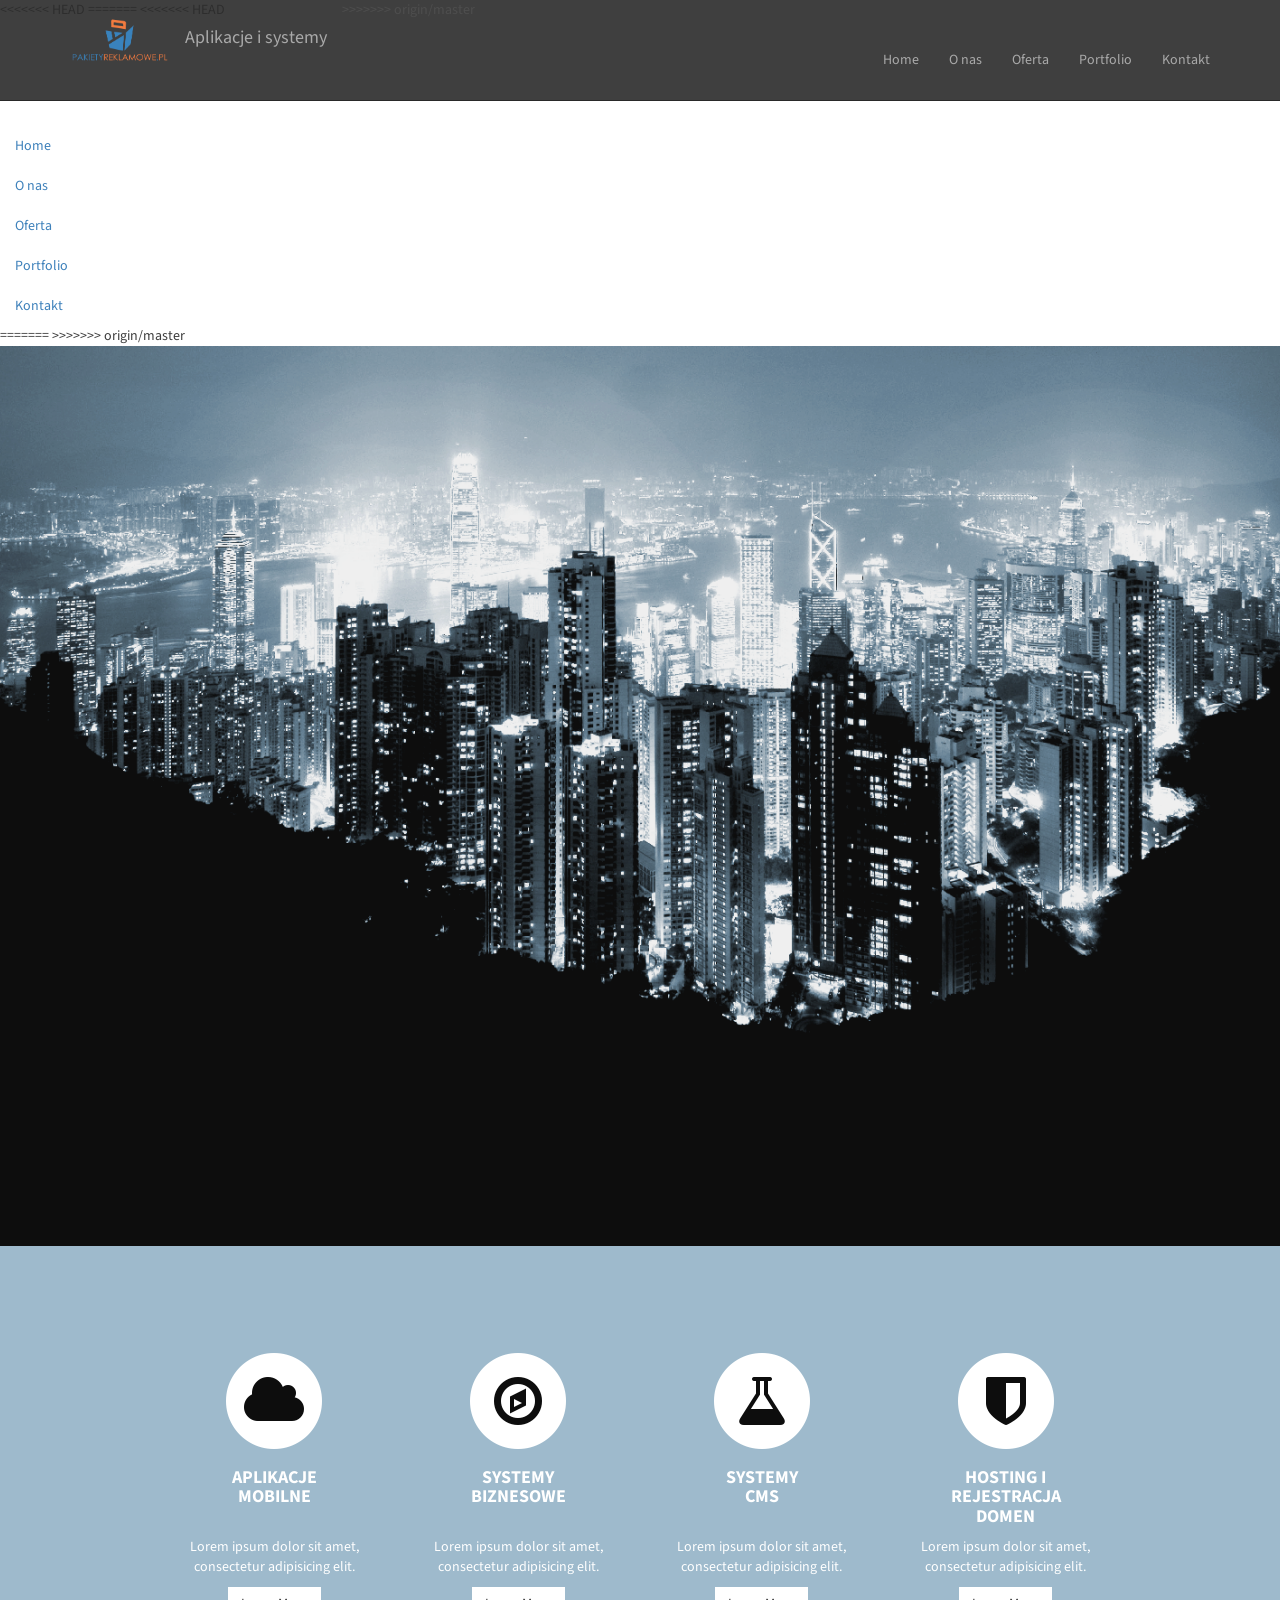
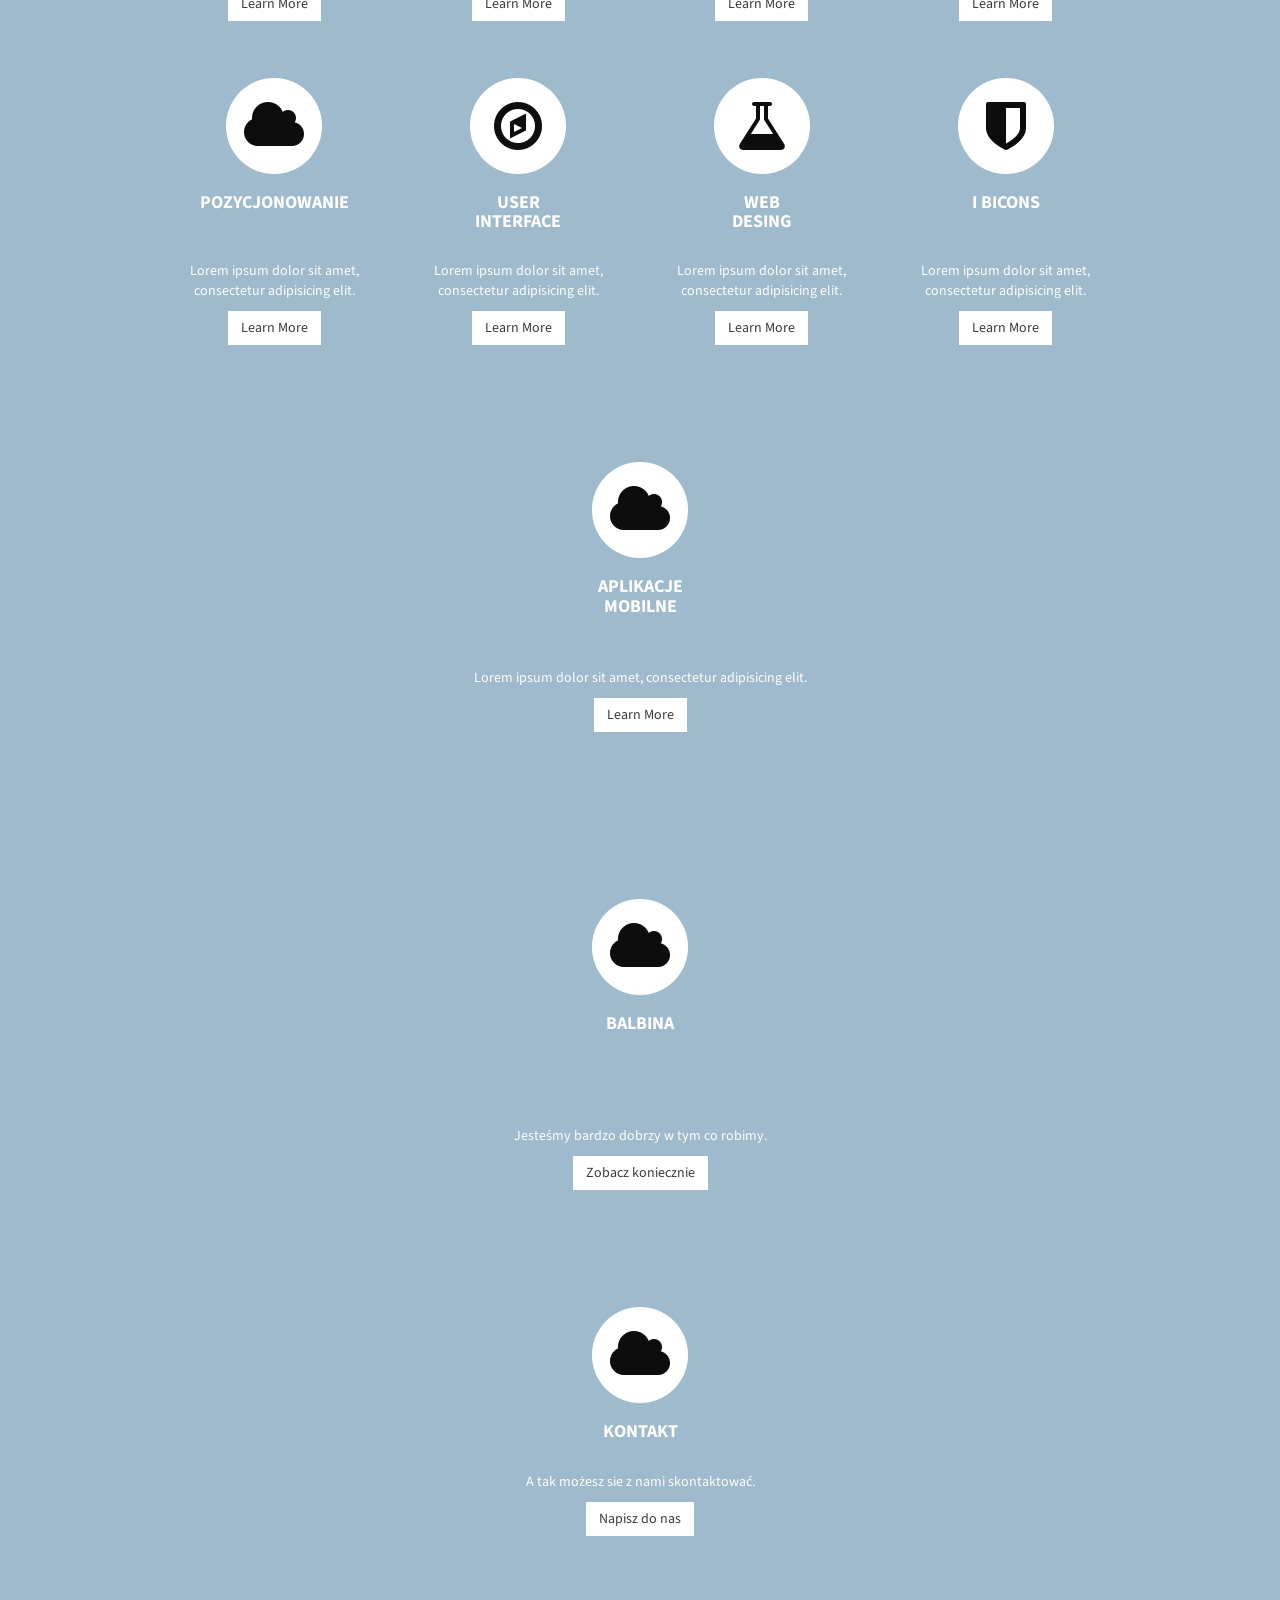
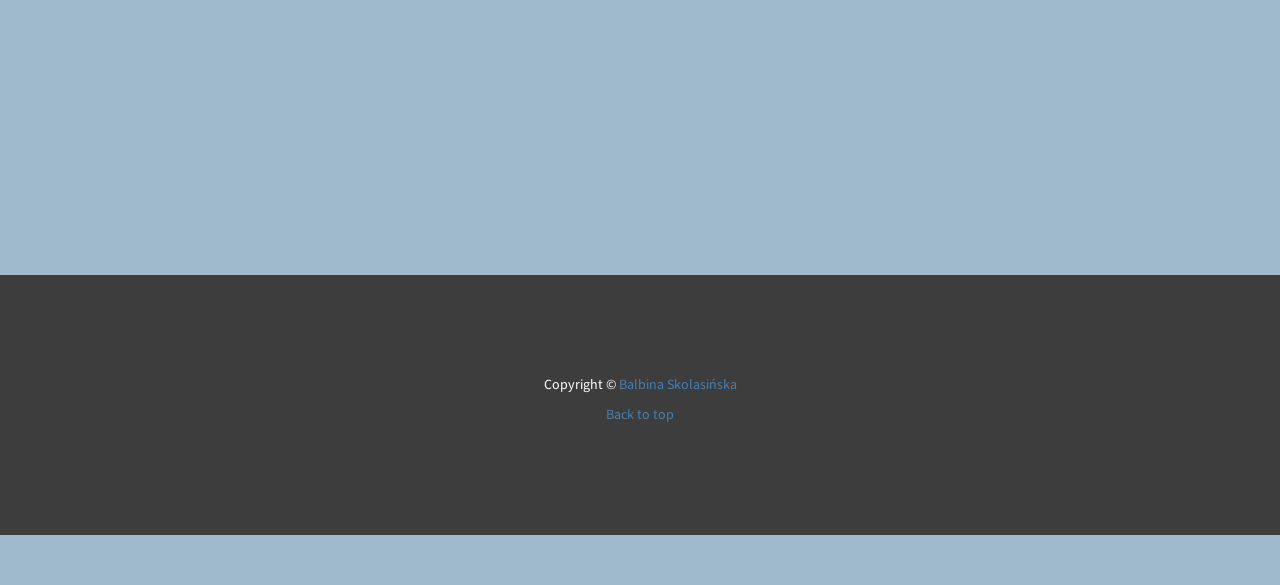
==== commit 74f4291f: "Merge remote-tracking branch 'origin/master' Conflicts: 	index.html" ====
--- a/index.html
+++ b/index.html
@@ -30,44 +30,45 @@
     <!--[if lt IE 9]>
         <script src="https://oss.maxcdn.com/libs/html5shiv/3.7.0/html5shiv.js"></script>
         <script src="https://oss.maxcdn.com/libs/respond.js/1.4.2/respond.min.js"></script>
-    <![endif]-->
-    
- 
-
-
-
+        <![endif]-->
+
+        <body data-spy="scroll" data-target="#myScrollspy" data-offset="20" data-target=" scroll #collapse navbar-collapse navHeaderCollapse">
+
+
+<<<<<<< HEAD
 <body data-spy="scroll" data-target="#myScrollspy" data-offset="20" data-target="scroll #collapse navbar-collapse navHeaderCollapse">
-
-
-<div class = "navbar navbar-inverse navbar-fixed-top" role="navigation">
-	<div class = "container">
-	  <a class="navbar-brand page-scroll" href="#page-top"><img src ="img/logo.png" height=50px width = 100px /> </a>
-            
-		<a href = "#top" class = "navbar-brand">Aplikacje i systemy</a>
-
-<button class = "navbar-toggle" data-toggle = "collapse" data-target = ".navHeaderCollapse">
-
-<span class = "icon-bar"></span>
-<span class = "icon-bar"></span>
-<span class = "icon-bar"></span>
-
-
-</button>
-		<nav class = "collapse navbar-collapse navHeaderCollapse" id="myScrollspy">
-			<ul class = "nav navbar-nav navbar-right">
-			<li class="active"><a href="#top">Home</a></li>
-			<li><a href="#onas">O nas</a></li>
-			<li><a href="#oferta">Oferta</a></li>
-			<li><a href="#portfolio">Portfolio</a></li>
-			<li><a href="#kontakt">Kontakt</a></li>
-
-			</ul>
-
-			</nav>
-		</div>
-	</div>
-</div>
-
+=======
+            <div class = "navbar navbar-inverse navbar-fixed-top" role="navigation">
+             <div class = "container">
+               <a class="navbar-brand page-scroll" href="#page-top"><img src ="img/logo.png" height=50px width = 100px /> </a>
+>>>>>>> origin/master
+
+               <a href = "#top" class = "navbar-brand">Aplikacje i systemy</a>
+
+               <button class = "navbar-toggle" data-toggle = "collapse" data-target = ".navHeaderCollapse">
+
+                <span class = "icon-bar"></span>
+                <span class = "icon-bar"></span>
+                <span class = "icon-bar"></span>
+
+
+            </button>
+            <nav class = "collapse navbar-collapse navHeaderCollapse" id="myScrollspy">
+               <ul class = "nav navbar-nav navbar-right">
+                   <li class="active"><a href="#top">Home</a></li>
+                   <li><a href="#onas">O nas</a></li>
+                   <li><a href="#oferta">Oferta</a></li>
+                   <li><a href="#portfolio">Portfolio</a></li>
+                   <li><a href="#kontakt">Kontakt</a></li>
+
+               </ul>
+
+           </nav>
+       </div>
+   </div>
+</div>
+
+<<<<<<< HEAD
     <div class="row" style="margin-top:80px">
      <div class="col-md-3">
         <div class="bs-sidebar-fixed">
@@ -82,256 +83,258 @@
      </div>
      </div>
            
+=======
+>>>>>>> origin/master
 
 
 <header id="top" class="header">
-        <div class="text-vertical-center">
-           
-            
-        </div>
-    </header>
+    <div class="text-vertical-center">
+
+
+    </div>
+</header>
 
 
 
 <section  class="onas bg-primary">
-        <div class="container" id="onas">
-            <div class="row text-center">
-                <div class="col-lg-10 col-lg-offset-1">
-                    
-                    <!--<hr class="small">-->
-                    <div class="row" style="margin-top:80px">
-                        <div class="col-md-3 col-sm-6">
-                            <div class="service-item">
-                                <span class="fa-stack fa-4x">
+    <div class="container" id="onas">
+        <div class="row text-center">
+            <div class="col-lg-10 col-lg-offset-1">
+
+                <!--<hr class="small">-->
+                <div class="row" style="margin-top:80px">
+                    <div class="col-md-3 col-sm-6">
+                        <div class="service-item">
+                            <span class="fa-stack fa-4x">
                                 <i class="fa fa-circle fa-stack-2x"></i>
                                 <i class="fa fa-cloud fa-stack-1x text-primary"></i>
                             </span>
-                                <h4 class="podwojne">
-                                    <strong>APLIKACJE </br> MOBILNE</strong>
-                                </h4>
-                                <p>Lorem ipsum dolor sit amet, consectetur adipisicing elit.</p>
-                                <a href="#" class="btn btn-light">Learn More</a>
-                            </div>
-                        </div>
-                        <div class="col-md-3 col-sm-6">
-                            <div class="service-item">
-                                <span class="fa-stack fa-4x">
+                            <h4 class="podwojne">
+                                <strong>APLIKACJE </br> MOBILNE</strong>
+                            </h4>
+                            <p>Lorem ipsum dolor sit amet, consectetur adipisicing elit.</p>
+                            <a href="#" class="btn btn-light">Learn More</a>
+                        </div>
+                    </div>
+                    <div class="col-md-3 col-sm-6">
+                        <div class="service-item">
+                            <span class="fa-stack fa-4x">
                                 <i class="fa fa-circle fa-stack-2x"></i>
                                 <i class="fa fa-compass fa-stack-1x text-primary"></i>
                             </span>
-                                <h4 class="podwojne">
-                                    <strong>SYSTEMY </br> BIZNESOWE</strong>
-                                </h4>
-                                <p>Lorem ipsum dolor sit amet, consectetur adipisicing elit.</p>
-                                <a href="#" class="btn btn-light">Learn More</a>
-                            </div>
-                        </div>
-                        <div class="col-md-3 col-sm-6">
-                            <div class="service-item">
-                                <span class="fa-stack fa-4x">
+                            <h4 class="podwojne">
+                                <strong>SYSTEMY </br> BIZNESOWE</strong>
+                            </h4>
+                            <p>Lorem ipsum dolor sit amet, consectetur adipisicing elit.</p>
+                            <a href="#" class="btn btn-light">Learn More</a>
+                        </div>
+                    </div>
+                    <div class="col-md-3 col-sm-6">
+                        <div class="service-item">
+                            <span class="fa-stack fa-4x">
                                 <i class="fa fa-circle fa-stack-2x"></i>
                                 <i class="fa fa-flask fa-stack-1x text-primary"></i>
                             </span>
-                                <h4 class="podwojne">
-                                    <strong>SYSTEMY </br> CMS</strong>
-                                </h4>
-                                <p>Lorem ipsum dolor sit amet, consectetur adipisicing elit.</p>
-                                <a href="#" class="btn btn-light">Learn More</a>
-                            </div>
-                        </div>
-                        <div class="col-md-3 col-sm-6">
-                            <div class="service-item">
-                                <span class="fa-stack fa-4x">
+                            <h4 class="podwojne">
+                                <strong>SYSTEMY </br> CMS</strong>
+                            </h4>
+                            <p>Lorem ipsum dolor sit amet, consectetur adipisicing elit.</p>
+                            <a href="#" class="btn btn-light">Learn More</a>
+                        </div>
+                    </div>
+                    <div class="col-md-3 col-sm-6">
+                        <div class="service-item">
+                            <span class="fa-stack fa-4x">
                                 <i class="fa fa-circle fa-stack-2x"></i>
                                 <i class="fa fa-shield fa-stack-1x text-primary"></i>
                             </span>
-                                <h4>
-                                    <strong>HOSTING I <br>REJESTRACJA</br>DOMEN</strong>
-                                </h4>
-                                <p>Lorem ipsum dolor sit amet, consectetur adipisicing elit.</p>
-                                <a href="#" class="btn btn-light">Learn More</a>
-                            </div>
-                        </div>
-                    </div>
-                    <!-- /.row (nested) -->
-                </div>
-                <!-- /.col-lg-10 -->
-            </div>
-            <!-- /.row -->
-        </div>
-        <!-- /.container -->
-    </section>
-	<section id="onas" class="onas bg-primary">
-        <div class="container">
-            <div class="row text-center">
-                <div class="col-lg-10 col-lg-offset-1">
-                    
-                    <!--<hr class="small">-->
-                    <div class="row">
-                        <div class="col-md-3 col-sm-6">
-                            <div class="service-item">
-                                <span class="fa-stack fa-4x">
+                            <h4>
+                                <strong>HOSTING I <br>REJESTRACJA</br>DOMEN</strong>
+                            </h4>
+                            <p>Lorem ipsum dolor sit amet, consectetur adipisicing elit.</p>
+                            <a href="#" class="btn btn-light">Learn More</a>
+                        </div>
+                    </div>
+                </div>
+                <!-- /.row (nested) -->
+            </div>
+            <!-- /.col-lg-10 -->
+        </div>
+        <!-- /.row -->
+    </div>
+    <!-- /.container -->
+</section>
+<section id="onas" class="onas bg-primary">
+    <div class="container">
+        <div class="row text-center">
+            <div class="col-lg-10 col-lg-offset-1">
+
+                <!--<hr class="small">-->
+                <div class="row">
+                    <div class="col-md-3 col-sm-6">
+                        <div class="service-item">
+                            <span class="fa-stack fa-4x">
                                 <i class="fa fa-circle fa-stack-2x"></i>
                                 <i class="fa fa-cloud fa-stack-1x text-primary"></i>
                             </span>
-                                <h4 class="pojedyncze">
-                                    <strong>POZYCJONOWANIE</strong>
-                                </h4>
-                                <p>Lorem ipsum dolor sit amet, consectetur adipisicing elit.</p>
-                                <a href="#" class="btn btn-light">Learn More</a>
-                            </div>
-                        </div>
-                        <div class="col-md-3 col-sm-6">
-                            <div class="service-item">
-                                <span class="fa-stack fa-4x">
+                            <h4 class="pojedyncze">
+                                <strong>POZYCJONOWANIE</strong>
+                            </h4>
+                            <p>Lorem ipsum dolor sit amet, consectetur adipisicing elit.</p>
+                            <a href="#" class="btn btn-light">Learn More</a>
+                        </div>
+                    </div>
+                    <div class="col-md-3 col-sm-6">
+                        <div class="service-item">
+                            <span class="fa-stack fa-4x">
                                 <i class="fa fa-circle fa-stack-2x"></i>
                                 <i class="fa fa-compass fa-stack-1x text-primary"></i>
                             </span>
-                                <h4 class="podwojne">
-                                    <strong>USER </br> INTERFACE</strong>
-                                </h4>
-                                <p>Lorem ipsum dolor sit amet, consectetur adipisicing elit.</p>
-                                <a href="#" class="btn btn-light">Learn More</a>
-                            </div>
-                        </div>
-                        <div class="col-md-3 col-sm-6">
-                            <div class="service-item">
-                                <span class="fa-stack fa-4x">
+                            <h4 class="podwojne">
+                                <strong>USER </br> INTERFACE</strong>
+                            </h4>
+                            <p>Lorem ipsum dolor sit amet, consectetur adipisicing elit.</p>
+                            <a href="#" class="btn btn-light">Learn More</a>
+                        </div>
+                    </div>
+                    <div class="col-md-3 col-sm-6">
+                        <div class="service-item">
+                            <span class="fa-stack fa-4x">
                                 <i class="fa fa-circle fa-stack-2x"></i>
                                 <i class="fa fa-flask fa-stack-1x text-primary"></i>
                             </span>
-                                <h4 class="podwojne">
-                                    <strong>WEB </br> DESING</strong>
-                                </h4>
-                                <p>Lorem ipsum dolor sit amet, consectetur adipisicing elit.</p>
-                                <a href="#" class="btn btn-light">Learn More</a>
-                            </div>
-                        </div>
-                        <div class="col-md-3 col-sm-6">
-                            <div class="service-item">
-                                <span class="fa-stack fa-4x">
+                            <h4 class="podwojne">
+                                <strong>WEB </br> DESING</strong>
+                            </h4>
+                            <p>Lorem ipsum dolor sit amet, consectetur adipisicing elit.</p>
+                            <a href="#" class="btn btn-light">Learn More</a>
+                        </div>
+                    </div>
+                    <div class="col-md-3 col-sm-6">
+                        <div class="service-item">
+                            <span class="fa-stack fa-4x">
                                 <i class="fa fa-circle fa-stack-2x"></i>
                                 <i class="fa fa-shield fa-stack-1x text-primary"></i>
                             </span>
-                                <h4 class="pojedyncze">
-                                    <strong>I BICONS</strong>
-                                </h4>
-                                <p>Lorem ipsum dolor sit amet, consectetur adipisicing elit.</p>
-                                <a href="#" class="btn btn-light">Learn More</a>
-                            </div>
-                        </div>
-                    </div>
-                    <!-- /.row (nested) -->
-                </div>
-                <!-- /.col-lg-10 -->
-            </div>
-            <!-- /.row -->
-        </div>
-        <!-- /.container -->
-    </section>
-    <section class="oferta bg-primary">
-    
+                            <h4 class="pojedyncze">
+                                <strong>I BICONS</strong>
+                            </h4>
+                            <p>Lorem ipsum dolor sit amet, consectetur adipisicing elit.</p>
+                            <a href="#" class="btn btn-light">Learn More</a>
+                        </div>
+                    </div>
+                </div>
+                <!-- /.row (nested) -->
+            </div>
+            <!-- /.col-lg-10 -->
+        </div>
+        <!-- /.row -->
+    </div>
+    <!-- /.container -->
+</section>
+<section class="oferta bg-primary">
+
   <div class="container" id="oferta">
-            <div class="row text-center">
-                <div class="col-lg-10 col-lg-offset-1">
-                   
-                    <!--<hr class="small">-->
-                    <div class="row" style="margin-top:80px">
-
-                         <div class="col-md-6 col-md-offset-3 col-sm-3">
-
-                            <div class="service-item">
-                                <span class="fa-stack fa-4x">
-                                
-                                <i class="fa fa-circle fa-stack-2x"></i>
-                                <i class="fa fa-cloud fa-stack-1x text-primary"></i>
-                            </span>
-
-                                <h4 class="podwojne">
-                                    <strong>APLIKACJE </br> MOBILNE</strong>
-                                </h4>
-                                <p>Lorem ipsum dolor sit amet, consectetur adipisicing elit.</p>
-                                <a href="#" class="btn btn-light">Learn More</a>
-                            </div>
-                            </div>
-                            </div>
-                            </div>
-                            </div>
-                            </div>
+    <div class="row text-center">
+        <div class="col-lg-10 col-lg-offset-1">
+
+            <!--<hr class="small">-->
+            <div class="row" style="margin-top:80px">
+
+             <div class="col-md-6 col-md-offset-3 col-sm-3">
+
+                <div class="service-item">
+                    <span class="fa-stack fa-4x">
+
+                        <i class="fa fa-circle fa-stack-2x"></i>
+                        <i class="fa fa-cloud fa-stack-1x text-primary"></i>
+                    </span>
+
+                    <h4 class="podwojne">
+                        <strong>APLIKACJE </br> MOBILNE</strong>
+                    </h4>
+                    <p>Lorem ipsum dolor sit amet, consectetur adipisicing elit.</p>
+                    <a href="#" class="btn btn-light">Learn More</a>
+                </div>
+            </div>
+        </div>
+    </div>
+</div>
+</div>
 
 <section id="portfolio" class="portfolio bg-primary">
-    
+
   <div class="container">
-            <div class="row text-center">
-                <div class="col-lg-10 col-lg-offset-1">
-                    
-                    <!--<hr class="small">-->
-                    <div class="row" style="margin-top:80px">
-                         <div class="col-md-6 col-md-offset-3 col-sm-3">
-                            <div class="service-item">
-                                <span class="fa-stack fa-4x">
-                                <i class="fa fa-circle fa-stack-2x"></i>
-                                <i class="fa fa-cloud fa-stack-1x text-primary"></i>
-                            </span>
-                                <h4 class="pojedyncze">
-                                    <strong>BALBINA</strong>
-                                </h4>
-                                <p>Jesteśmy bardzo dobrzy w tym co robimy.</p>
-                                <a href="#" class="btn btn-light">Zobacz koniecznie</a>
-                            </div>
-                            </div>
-                            </div>
-                            </div>
-                            </div>
-                            </div>
+    <div class="row text-center">
+        <div class="col-lg-10 col-lg-offset-1">
+
+            <!--<hr class="small">-->
+            <div class="row" style="margin-top:80px">
+             <div class="col-md-6 col-md-offset-3 col-sm-3">
+                <div class="service-item">
+                    <span class="fa-stack fa-4x">
+                        <i class="fa fa-circle fa-stack-2x"></i>
+                        <i class="fa fa-cloud fa-stack-1x text-primary"></i>
+                    </span>
+                    <h4 class="pojedyncze">
+                        <strong>BALBINA</strong>
+                    </h4>
+                    <p>Jesteśmy bardzo dobrzy w tym co robimy.</p>
+                    <a href="#" class="btn btn-light">Zobacz koniecznie</a>
+                </div>
+            </div>
+        </div>
+    </div>
+</div>
+</div>
 
 <section id="kontakt" class="kontakt bg-primary">
   <div class="container">
-            <div class="row text-center">
-                <div class="col-lg-10 col-lg-offset-1">
-                    
-                    <!--<hr class="small">-->
-                    <div class="row" style="margin-top:80px">
-                        <div class="col-md-6 col-md-offset-3 col-sm-3">
-                            <div class="service-item">
-                                <span class="fa-stack fa-4x">
-                                <i class="fa fa-circle fa-stack-2x"></i>
-                                <i class="fa fa-cloud fa-stack-1x text-primary"></i>
-                            </span>
-                                <h4>
-                                    <strong>KONTAKT </br></strong>
-                                </h4>
-                            </div>
-                            <p>A tak możesz sie z nami skontaktować.</p>
-                            <a href="#" class="btn btn-light">Napisz do nas</a>
-                        </div>
-                            <div id="map-container" class="col-md-1"></div>
-                    </div>
-
-    <!-- jQuery (necessary for Bootstrap's JavaScript plugins) -->
-    <script src="http://cdnjs.cloudflare.com/ajax/libs/jquery/2.0.3/jquery.min.js"></script>
-    <!-- Include all compiled plugins (below), or include individual files as needed -->
-    <script src="http://cdnjs.cloudflare.com/ajax/libs/twitter-bootstrap/3.1.1/js/bootstrap.min.js"></script>
-    <script src="http://maps.google.com/maps/api/js?sensor=false"></script>
-    <script type="text/javascript" src="js/map.js"></script>
-                            </div>
-                        </div>
-                    </div>
-                </div>
-            </div>
-          </div>
-    </section>
-	
-
-	</body>
-    <div class="alt2">
+    <div class="row text-center">
+        <div class="col-lg-10 col-lg-offset-1">
+
+            <!--<hr class="small">-->
+            <div class="row" style="margin-top:80px">
+                <div class="col-md-6 col-md-offset-3 col-sm-3">
+                    <div class="service-item">
+                        <span class="fa-stack fa-4x">
+                            <i class="fa fa-circle fa-stack-2x"></i>
+                            <i class="fa fa-cloud fa-stack-1x text-primary"></i>
+                        </span>
+                        <h4>
+                            <strong>KONTAKT </br></strong>
+                        </h4>
+                    </div>
+                    <p>A tak możesz sie z nami skontaktować.</p>
+                    <a href="#" class="btn btn-light">Napisz do nas</a>
+                </div>
+                <div id="map-container" class="col-md-1"></div>
+            </div>
+
+            <!-- jQuery (necessary for Bootstrap's JavaScript plugins) -->
+            <script src="http://cdnjs.cloudflare.com/ajax/libs/jquery/2.0.3/jquery.min.js"></script>
+            <!-- Include all compiled plugins (below), or include individual files as needed -->
+            <script src="http://cdnjs.cloudflare.com/ajax/libs/twitter-bootstrap/3.1.1/js/bootstrap.min.js"></script>
+            <script src="http://maps.google.com/maps/api/js?sensor=false"></script>
+            <script type="text/javascript" src="js/map.js"></script>
+        </div>
+    </div>
+</div>
+</div>
+</div>
+</div>
+</section>
+
+
+</body>
+<div class="alt2">
     <div class="container">
-    <footer>
-
-<p align="center"> Copyright &copy;  <a href="mailto:balbina@pakietyreklamowe.pl">Balbina Skolasińska</p>
-     </a> </p>
-<p align="center"> <a href="#top">Back to top</a></p>
-     </footer>
-   </div>
-   </div>
-	</html>+        <footer>
+
+            <p align="center"> Copyright &copy;  <a href="mailto:balbina@pakietyreklamowe.pl">Balbina Skolasińska</p>
+        </a> </p>
+        <p align="center"> <a href="#top">Back to top</a></p>
+    </footer>
+</div>
+</div>
+</html>
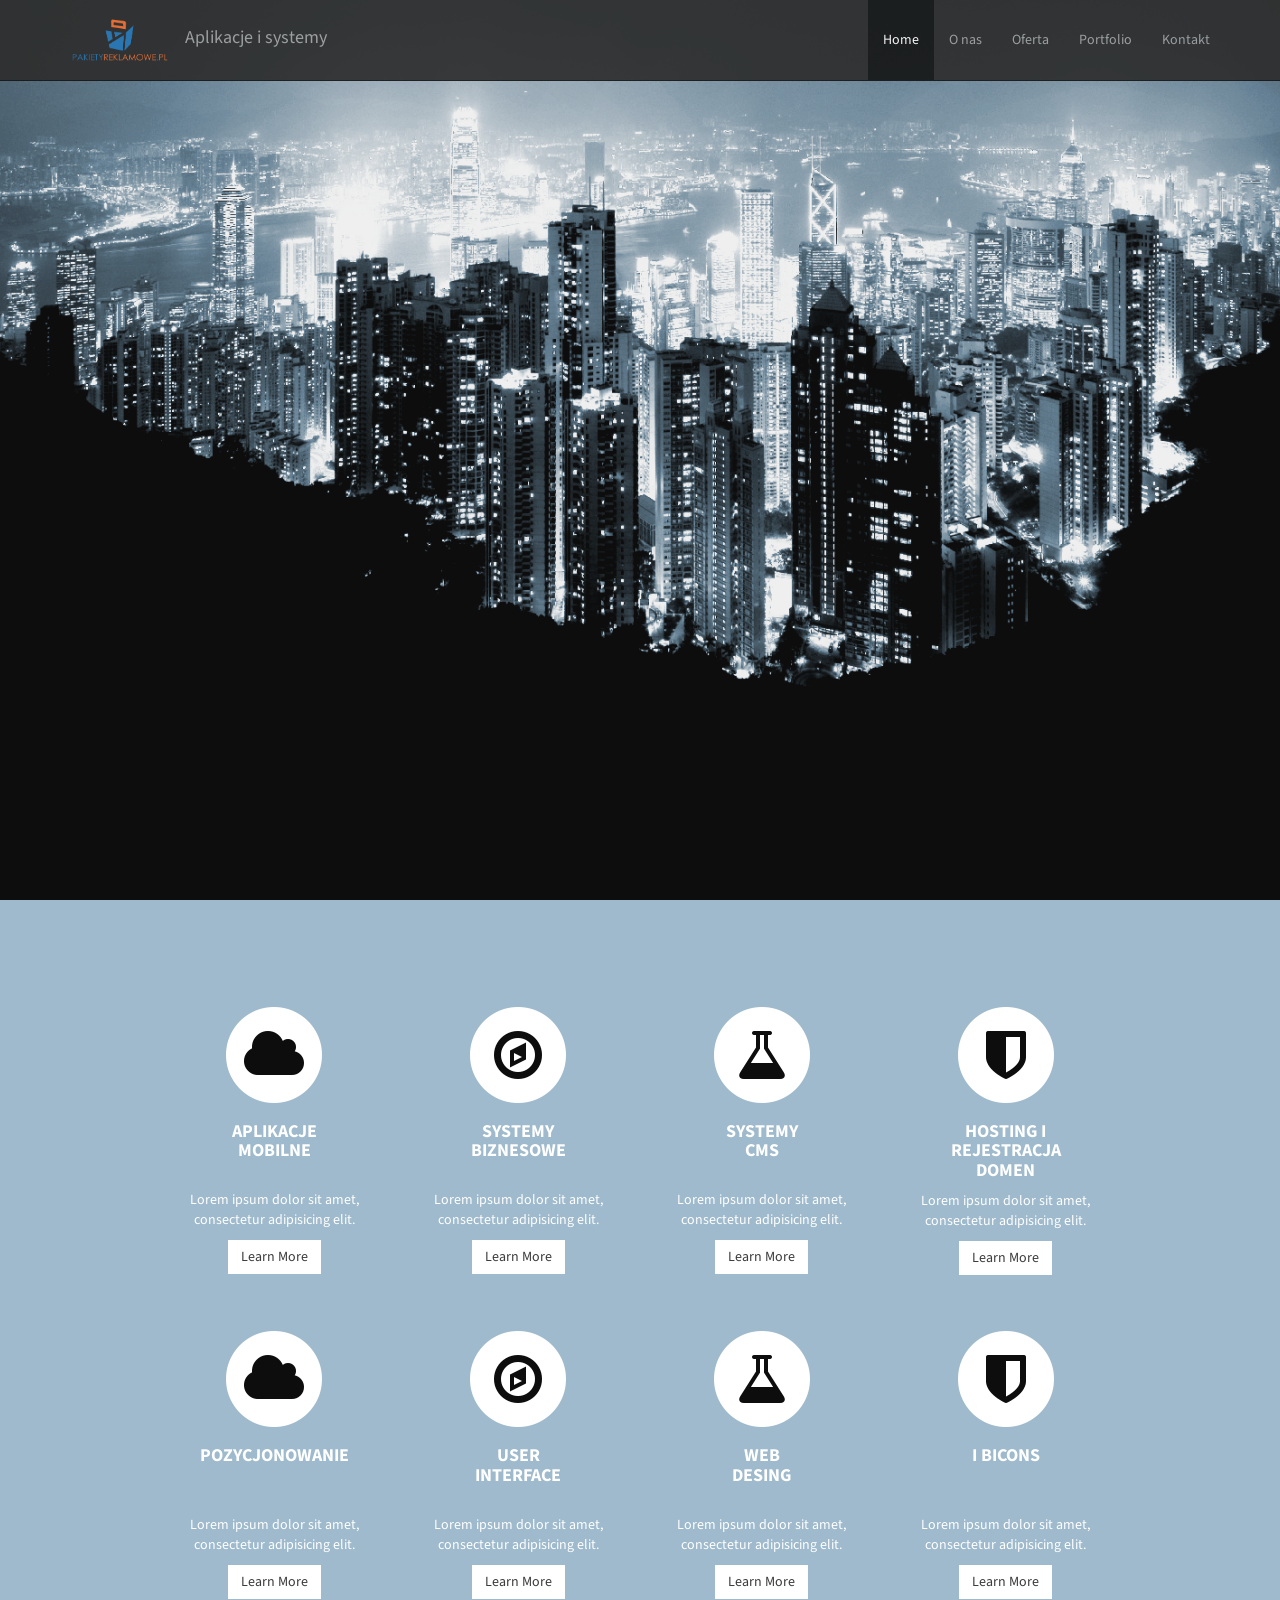
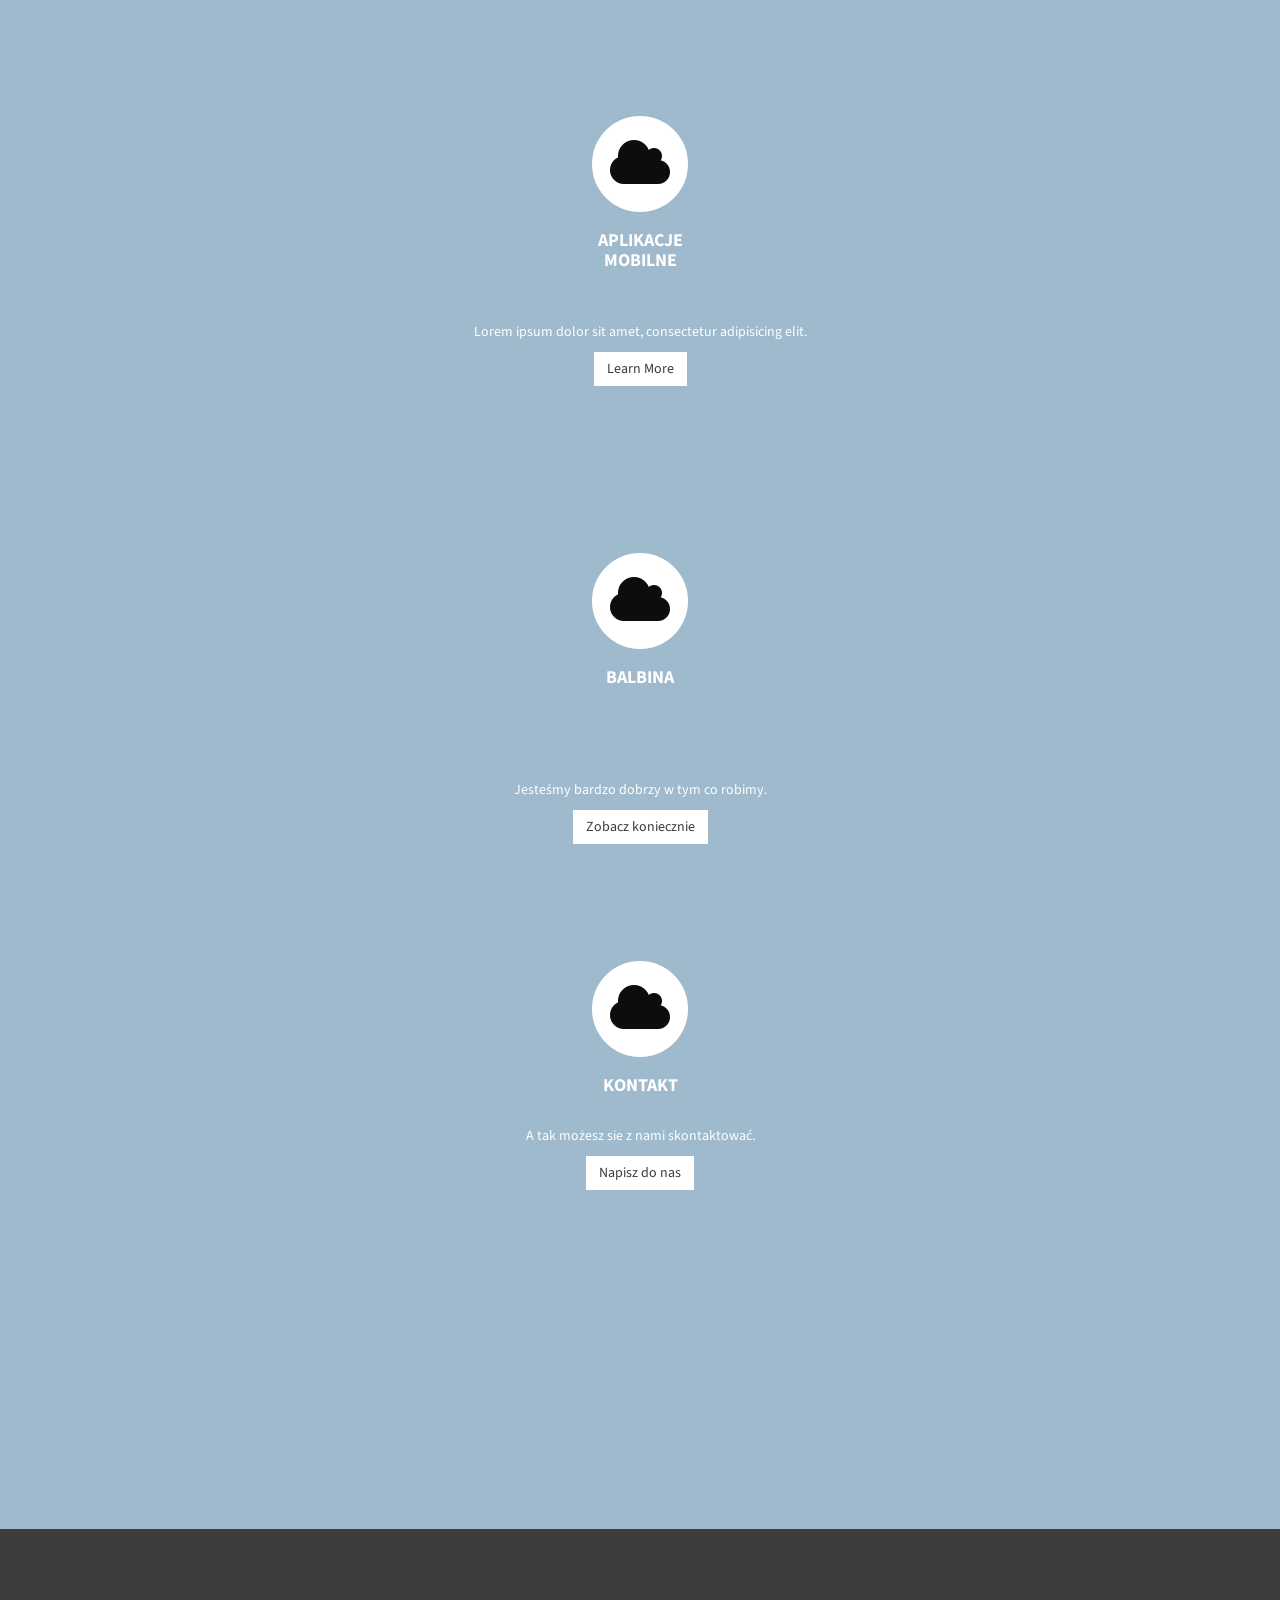
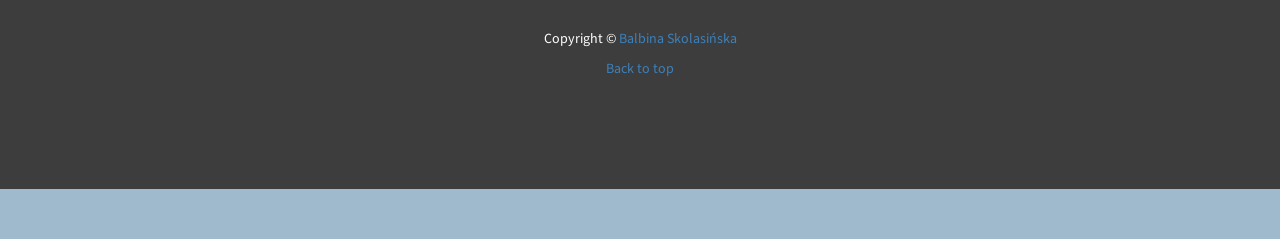
==== commit b9336674: "zaraz bedzie index2" ====
--- a/index.html
+++ b/index.html
@@ -34,14 +34,10 @@
 
         <body data-spy="scroll" data-target="#myScrollspy" data-offset="20" data-target=" scroll #collapse navbar-collapse navHeaderCollapse">
 
-
-<<<<<<< HEAD
-<body data-spy="scroll" data-target="#myScrollspy" data-offset="20" data-target="scroll #collapse navbar-collapse navHeaderCollapse">
-=======
             <div class = "navbar navbar-inverse navbar-fixed-top" role="navigation">
              <div class = "container">
                <a class="navbar-brand page-scroll" href="#page-top"><img src ="img/logo.png" height=50px width = 100px /> </a>
->>>>>>> origin/master
+
 
                <a href = "#top" class = "navbar-brand">Aplikacje i systemy</a>
 
@@ -67,25 +63,7 @@
        </div>
    </div>
 </div>
-
-<<<<<<< HEAD
-    <div class="row" style="margin-top:80px">
-     <div class="col-md-3">
-        <div class="bs-sidebar-fixed">
-            <ul class="nav bs-didenav" id="example">
-                <li class="active"><a href="#top">Home</a></li>
-            <li><a href="#onas">O nas</a></li>
-            <li><a href="#oferta">Oferta</a></li>
-            <li><a href="#portfolio">Portfolio</a></li>
-            <li><a href="#kontakt">Kontakt</a></li>
-            </ul>
-        </div>
-     </div>
-     </div>
-           
-=======
->>>>>>> origin/master
-
+</div>
 
 <header id="top" class="header">
     <div class="text-vertical-center">
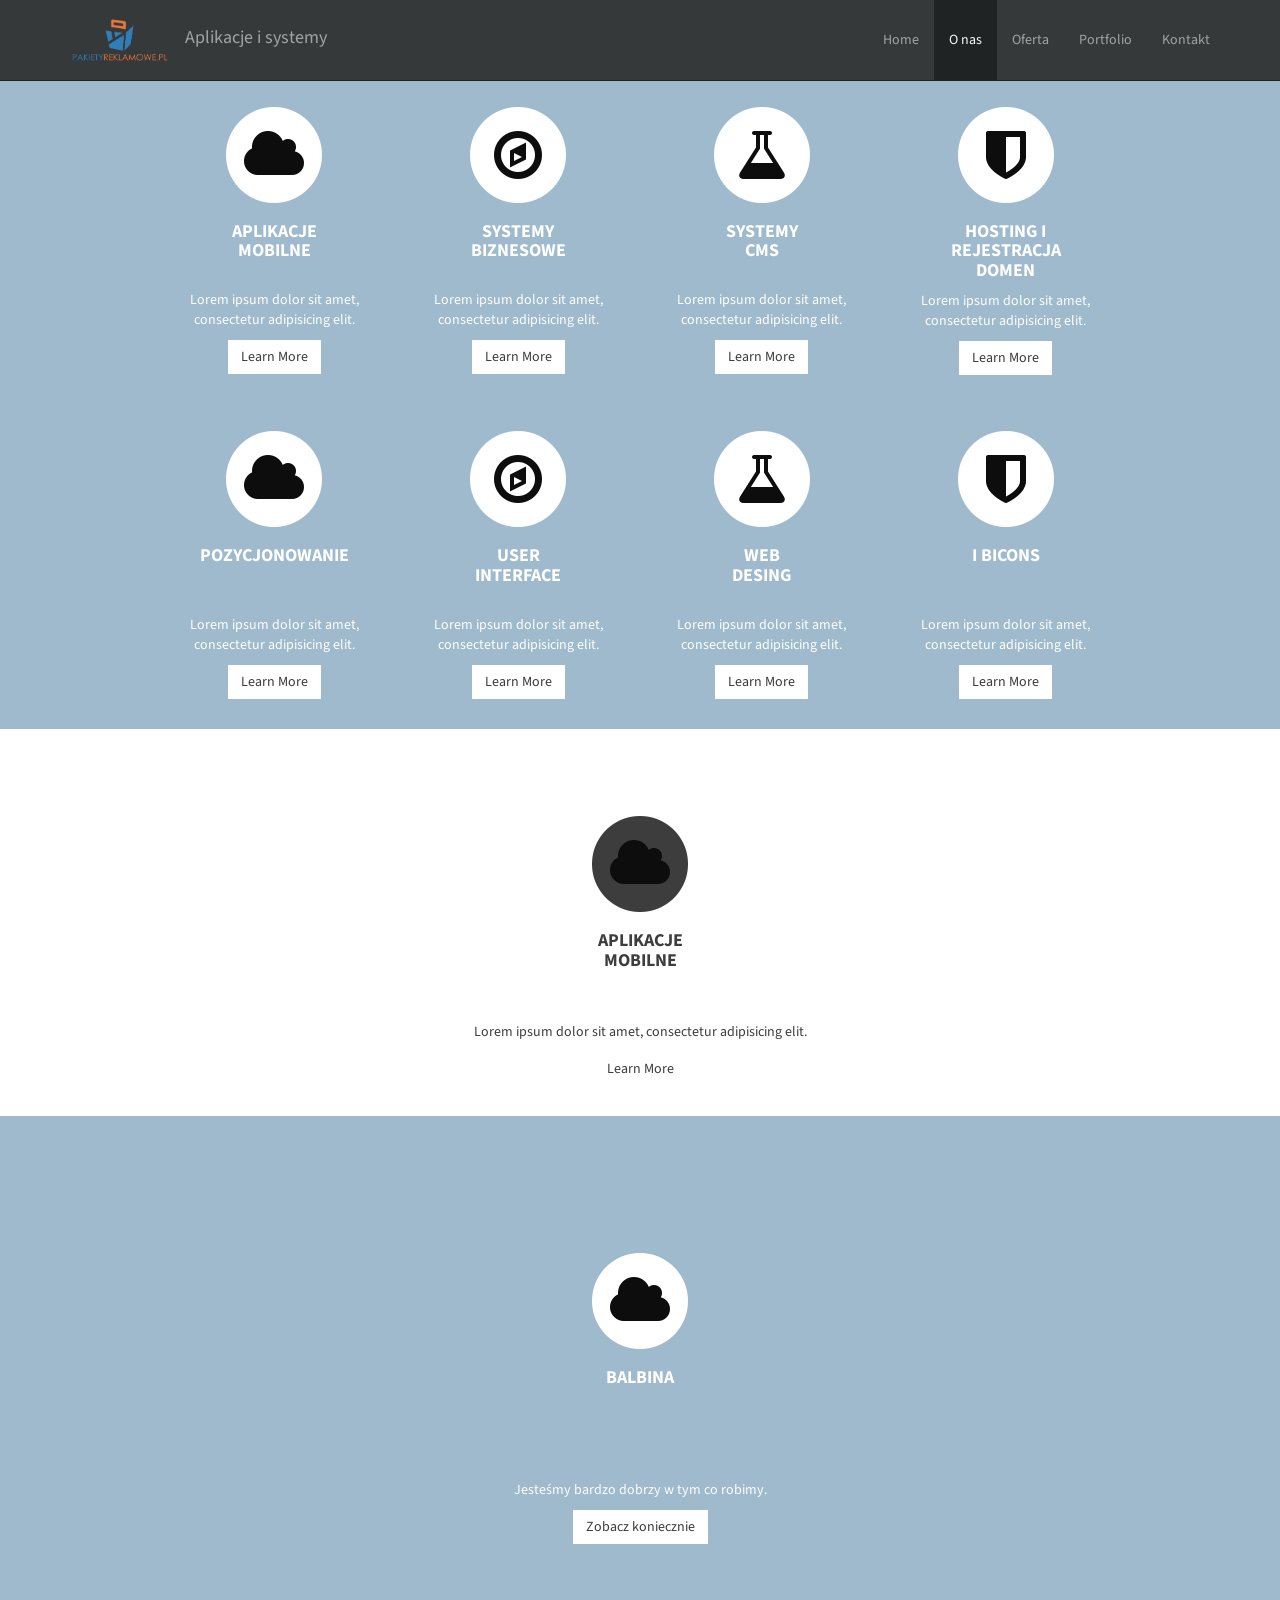
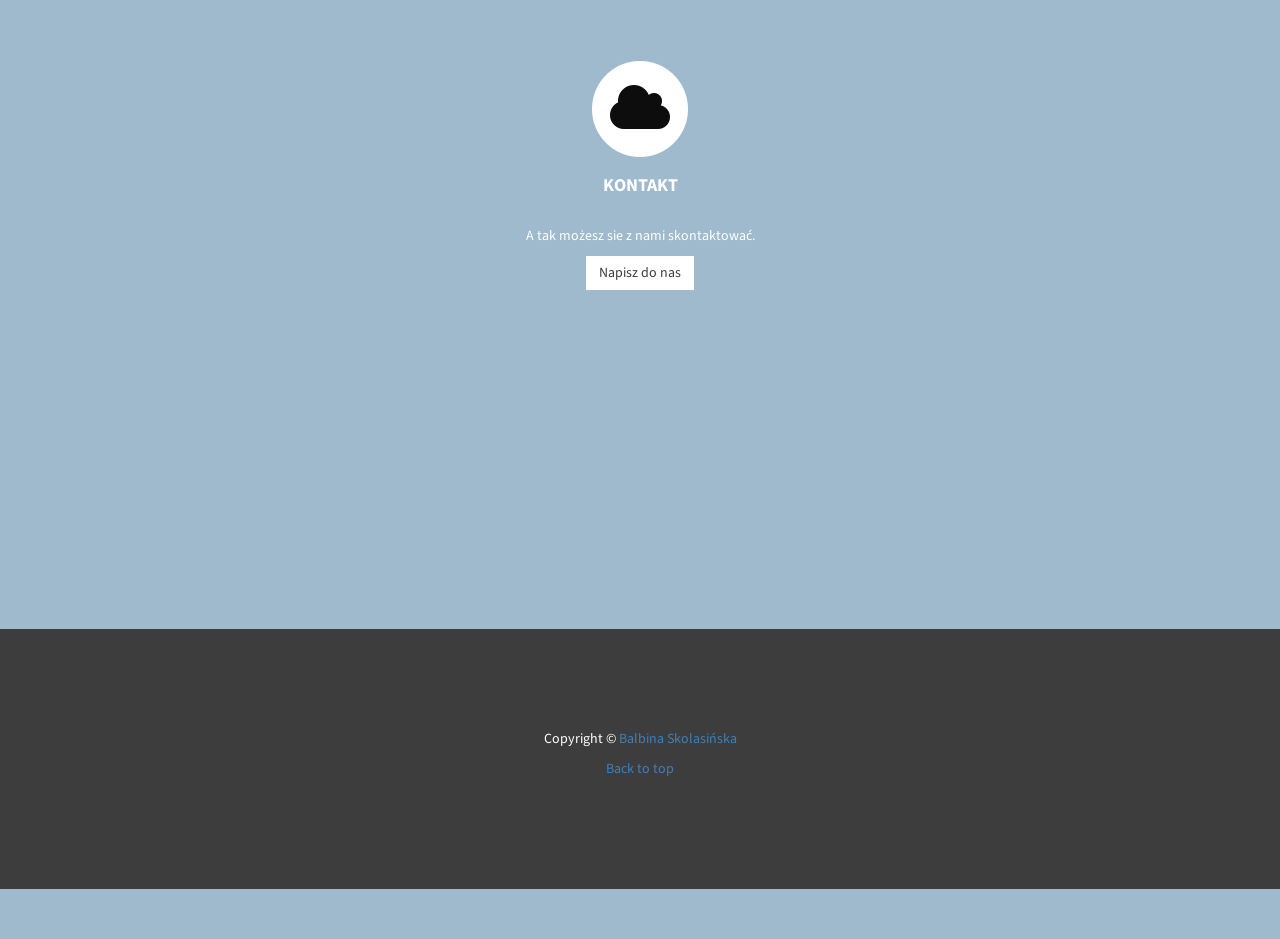
==== commit 9bcec074: "Dużo zmian, zajebiscie duzo zmian" ====
--- a/index.html
+++ b/index.html
@@ -32,7 +32,9 @@
         <script src="https://oss.maxcdn.com/libs/respond.js/1.4.2/respond.min.js"></script>
         <![endif]-->
 
-        <body data-spy="scroll" data-target="#myScrollspy" data-offset="20" data-target=" scroll #collapse navbar-collapse navHeaderCollapse">
+</head>
+
+        <body data-spy="scroll" data-target="#myScrollspy" data-offset="20" data-target=" scroll #collapse navbar-collapse navHeaderCollapse" >
 
             <div class = "navbar navbar-inverse navbar-fixed-top" role="navigation">
              <div class = "container">
@@ -60,22 +62,17 @@
                </ul>
 
            </nav>
+
        </div>
    </div>
 </div>
 </div>
 
-<header id="top" class="header">
-    <div class="text-vertical-center">
-
-
-    </div>
-</header>
-
-
-
-<section  class="onas bg-primary">
+
+
+<section  class="onas bg-primary" >
     <div class="container" id="onas">
+       
         <div class="row text-center">
             <div class="col-lg-10 col-lg-offset-1">
 
@@ -210,7 +207,7 @@
     </div>
     <!-- /.container -->
 </section>
-<section class="oferta bg-primary">
+<section >
 
   <div class="container" id="oferta">
     <div class="row text-center">
